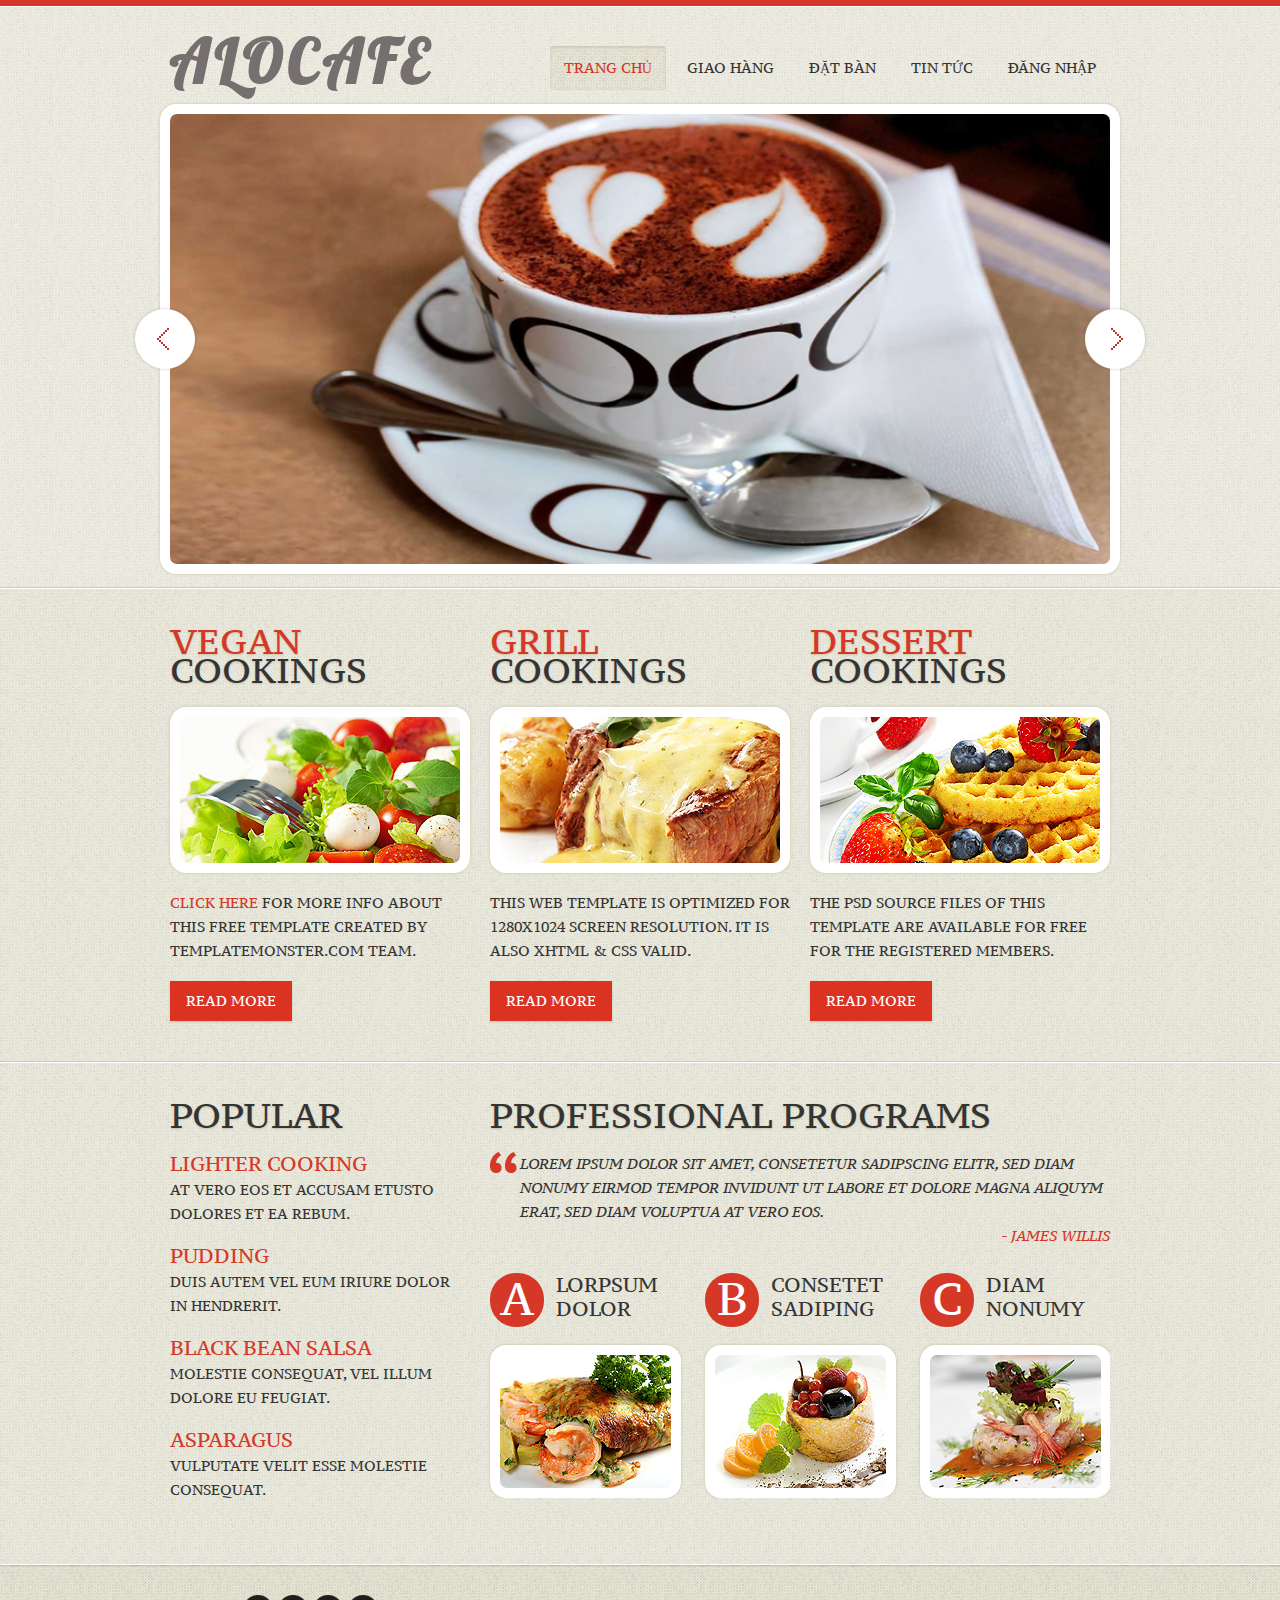
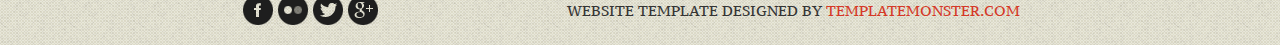
==== index.html @ 6573cf67 "new" ====
<!DOCTYPE html>
<html lang="en">
    <head>
        <title>Home</title>
        <meta charset="utf-8">
        <!--css-->
        <link rel="stylesheet" href="css/reset.css" type="text/css" media="screen">
        <link rel="stylesheet" href="css/style.css" type="text/css" media="screen">
        <link rel="stylesheet" href="css/grid.css" type="text/css" media="screen">
        <link rel="icon" href="images/favicon.ico" type="image/x-icon">
        <link rel="shortcut icon" href="images/favicon.ico" type="image/x-icon" />
        <link href='http://fonts.googleapis.com/css?family=PT+Serif+Caption:400,400italic' rel='stylesheet' type='text/css'>
        <link rel="stylesheet" href="css/flexslider.css" type="text/css" media="screen">
        <link href='https://fonts.googleapis.com/css?family=Lobster&subset=latin,vietnamese' rel='stylesheet' type='text/css'>
        <!--js-->
        <script type="text/javascript" src="js/jquery-1.7.1.min.js" ></script>
        <script type="text/javascript" src="js/superfish.js"></script>
        <script type="text/javascript" src="js/jquery.flexslider-min.js"></script>

        <script>
            jQuery(window).load(function() {
                jQuery('.flexslider').flexslider({
                    animation: "fade",
                    slideshow: true,
                    slideshowSpeed: 7000,
                    animationDuration: 600,
                    prevText: "",
                    nextText: "",
                    controlNav: false
                })



            });
        </script>


        <!--[if lt IE 8]>
      <div style=' clear: both; text-align:center; position: relative;'>
        <a href="http://windows.microsoft.com/en-US/internet-explorer/products/ie/home?ocid=ie6_countdown_bannercode">
          <img src="http://storage.ie6countdown.com/assets/100/images/banners/warning_bar_0000_us.jpg" border="0" height="42" width="820" alt="You are using an outdated browser. For a faster, safer browsing experience, upgrade for free today." />
       </a>
     </div>
    <![endif]-->

        <!--[if lt IE 9]>
                <script src="js/html5.js"></script>
                <link rel="stylesheet" href="css/ie.css"> 
       <link href='http://fonts.googleapis.com/css?family=PT+Serif+Caption:400italic' rel='stylesheet' type='text/css'>
      <link href='http://fonts.googleapis.com/css?family=PT+Serif+Caption:400' rel='stylesheet' type='text/css'>
        <![endif]-->
        <style>
            .logo{
                font-family: 'Lobster', cursive;
                color: #756F6F;;
                font-size: 60px;
                padding: 21px 0 14px;
                letter-spacing: 5px;
            }
        </style>
    </head>
    <body>

        <!--==============================header=================================-->
        <header>
            <div class="line-top"></div>
            <div class="main">
                <div class="row-top">
                    <h1><a href="index.html" class="logo">AloCafe</a></h1>
                    <nav>
                        <ul class="sf-menu">
                            <li class="active"><a href="index.html">Trang chủ</a></li>
                            <li><a href="index-2.html">Giao hàng</a> </li>
                            <li><a href="index-1.html">Đặt bàn</a> </li>
                            <li><a href="index-3.html">Tin tức</a> </li>
                            <li><a href="index-5.html">Đăng nhập</a> </li>
                        </ul>
                    </nav>
                    <div class="clear"></div>
                </div>
            </div>
            <div class="box-slider">
                <div class="flexslider">
                    <ul class="slides">
                        <li> <img alt="" src="images/gallery-01.jpg" height="450px" width="100%"></li>
                        <li> <img alt="" src="images/gallery-02.jpg" height="450px" width="100%"></li>
                        <li> <img alt="" src="images/gallery-03.jpg" height="450px" width="100%"></li>
                        <li> <img alt="" src="images/gallery-04.jpg" height="450px" width="100%"></li>

                    </ul>
                </div>
            </div>
            <div class="box-slogan">
                
            </div>
        </header>
        <!--==============================content=================================-->
        <section id="content"><div class="ic">More Website Templates @ TemplateMonster.com. December03, 2012!</div>
            <div class="border-horiz"></div>
            <div class="container_12 row-1">
                <article class="grid_4 thumbnail-1">
                    <h3><span>Vegan</span> cookings </h3>
                    <figure class="box-img"><img src="images/page1-img1.jpg " alt="" /></figure>
                    <p><a href="http://blog.templatemonster.com/free-website-templates/" class="link-1">Click here</a> for more info about this free template created by TemplateMonster.com team.</p>
                    <a href="http://blog.templatemonster.com/free-website-templates/" class="btn">Read more</a> </article>
                <article class="grid_4 thumbnail-1">
                    <h3><span>grill</span> cookings </h3>
                    <figure class="box-img"><img src="images/page1-img2.jpg " alt="" /></figure>
                    <p>This web template is optimized for 1280X1024 screen resolution. It is also XHTML &amp; CSS valid.</p>
                    <a href="http://blog.templatemonster.com/free-website-templates/" class="btn">Read more</a> </article>
                <article class="grid_4 thumbnail-1">
                    <h3><span>dessert</span> cookings </h3>
                    <figure class="box-img"><img src="images/page1-img3.jpg " alt="" /></figure>
                    <p>The PSD source files of this template are available for free for the registered members.</p>
                    <a href="http://blog.templatemonster.com/free-website-templates/" class="btn">Read more</a> </article>
                <div class="clear"></div>
            </div>
            <div class="border-horiz"></div>
            <div class="container_12">
                <article class="grid_4">
                    <h3>popular</h3>
                    <ul class="list-popular">
                        <li> <a href="#">Lighter cooking</a>
                            <p>At vero eos et accusam etusto dolores et ea rebum.</p>
                        </li>
                        <li> <a href="#">Pudding</a>
                            <p>Duis autem vel eum iriure dolor in hendrerit.</p>
                        </li>
                        <li> <a href="#">Black bean salsa</a>
                            <p>Molestie consequat, vel illum dolore eu feugiat.</p>
                        </li>
                        <li> <a href="#">Asparagus</a>
                            <p>Vulputate velit esse molestie consequat.</p>
                        </li>
                    </ul>
                </article>
                <article class="grid_8">
                    <h3>Professional programs</h3>
                    <blockquote class="quote-1"> Lorem ipsum dolor sit amet, consetetur sadipscing elitr, sed diam nonumy eirmod tempor invidunt ut labore et dolore magna aliquym erat, sed diam voluptua At vero eos. </blockquote>
                    <div class="name-author">- James Willis</div>
                    <ul class="list-dropcap">
                        <li>
                            <div class="wrapper">
                                <div class="dropcap">A</div>
                                <a href="#">Lorpsum dolor</a> </div>
                            <figure class="box-img"><img src="images/page1-img4.jpg " alt="" /></figure>
                        </li>
                        <li>
                            <div class="wrapper">
                                <div class="dropcap">B</div>
                                <a href="#">consetet
                                    sadiping </a> </div>
                            <figure class="box-img"><img src="images/page1-img5.jpg " alt="" /></figure>
                        </li>
                        <li>
                            <div class="wrapper">
                                <div class="dropcap">C</div>
                                <a href="#">diam nonumy </a> </div>
                            <figure class="box-img"><img src="images/page1-img6.jpg " alt="" /></figure>
                        </li>
                    </ul>
                </article>
                <div class="clear"></div>
            </div>
        </section>

        <!--==============================footer=================================-->
        <footer>
            <div class="main">
                <ul class="soc-list">
                    <li><a href="#"><img alt="" src="images/icon-1.png"></a></li>
                    <li><a href="#"><img alt="" src="images/icon-2.png"></a></li>
                    <li><a href="#"><img alt="" src="images/icon-3.png"></a></li>
                    <li><a href="#"><img alt="" src="images/icon-4.png"></a></li>
                </ul>
                <div class="policy">Website Template designed by <a href="http://www.templatemonster.com" rel="nofollow">TemplateMonster.com</a> </div>
                <div class="clear"></div>
            </div>
        </footer>
    </body>
</html>
---- css/style.css ----
/* Getting the new tags to behave */
article, aside, audio, canvas, command, datalist, details, embed, figcaption, figure, footer, header, hgroup, keygen, meter, nav, output, progress, section, source, video {
	display: block;
}
mark, rp, rt, ruby, summary, time {
	display: inline
}
/* Global properties ======================================================== */
body {	
	font-family: 'PT Serif Caption', serif;
	font-size:14px;
	line-height:24px;
	color:#343434;
	min-width:1020px;
	background:url(../images/bg-body.gif) #e6e4d7;
	text-transform:uppercase
}
html, body {
	height:100%;
}
.ic {
	border:0;
	float:right;
	background:#fff;
	color:#f00;
	width:50%;
	line-height:10px;
	font-size:10px;
	margin:-220% 0 0 0;
	padding:0;
	overflow:hidden
}
p {
	padding-bottom:18px;

}


a {
	color:#fff;
	text-decoration:none;
}
h1 {
	float:left;
	display:block;
	position:relative;
	z-index:10;
}

h1 a {
	display:block;
}

h2,h3,h4,h5,h6{
font-family: 'PT Serif Caption', serif;
font-weight:normal;
color:#343434} 
h3 {	
	font-size:35px;
	line-height:38px;	
	padding:33px 0 18px;
	text-shadow:0 1px 2px #c5c2a9;
	
}
h3 span {color:#D53827;
	display:block;
	margin-bottom:-9px;}
h3 strong{font-weight:normal;color:#d53827}	
h3 em{color:#999;
font-size:20px;
line-height:24px;
display:block;
font-style:normal}	
	
h4 {
	font-size:20px;
	line-height:28px;
	display:block;
	color:#d53827;}

h5 {
	color:#fff;
	font-size:15px;
	line-height:18px;
	padding:0 0 8px 0;
	font-weight:normal;
}
h6 {
	color:#2d2f38;
	font-size:20px;
	line-height:20px;
	padding:0 0 19px 0;
	font-weight:bold;
}

.padd-1{padding-top:11px}
.padd-2{padding-top:15px}
.inner-1{padding-right:35px}

.relative {
	position:relative
}

/* Global Structure ============================================================= */


.main {
	margin: 0 auto;
	position: relative;
	width: 940px;}

.overflow {overflow:hidden;}

/* Header */


header {	
	padding:0;
	position: relative;
	z-index:99;
	background:url(../images/tail-header.gif);
}

.line-top{
	background:url(../images/line-top.gif) repeat-x  0 0;
    height:7px;
}

.row-top{padding:21px 0 14px}
/* Content */
#content {
	position:relative;
}

/* Left & Right alignment */

.fleft {
	float:left;
}
.fright {
	float:right;
}
.clear {
	clear:both;
}
.alignright {
	text-align:right;
}
.aligncenter {
	text-align:center;
}
.wrapper {
	width:100%;
	overflow:hidden;
}
.overflow {
	overflow:hidden;
}
/*----- other -----*/
.img-indent {
	float:left;
	margin:1px 30px 0 0
}
.img-indent1 {	
	margin:4px 0 24px 0
}

/*===== menu =====*/
nav {
	padding:18px 0 0 0;
	float:right;
	display:block;
	z-index:99;
}
.sf-menu, .sf-menu * {
	margin:			0;
	padding:		0;
	list-style:		none;
}
.sf-menu {
	position:relative;
}
.sf-menu > li {
	margin-left:7px;
	float:left;
	position:relative;
	-webkit-transition: all 0.3s ease;
	-moz-transition: all 0.3s ease;
	-o-transition: all 0.3s ease;
	transition: all 0.3s ease;
	border-radius:4px;
	background:url(../images/point.png)
}

.sf-menu  a {
	color:#343434;
    font-size:14px;
    line-height:20px;
	text-decoration:none;
}

.sf-menu > li > a {
	display:block;
	padding:12px 14px;
}

.sf-menu ul {
	position:		absolute;
	top:			-999em;
	width:			160px;
	display:none;
	background:url(../images/bg-body.gif);
	padding:11px 14px 14px;
	border-radius:8px;
	-moz-border-radius:8px;
	-webkit-border-radius:8px;
    box-shadow:inset 0 1px 3px #c5c2a9;
	-moz-box-shadow: inset 0 1px 3px #c5c2a9;
	-webkit-box-shadow: inset 0 1px 3px #c5c2a9;

}
.sf-menu > li.sfHover , .sf-menu > li:hover, .sf-menu li.active {
	background:url(../images/tail-item.gif);
	   box-shadow:inset 0 1px 3px #c5c2a9;
	-moz-box-shadow: inset 0 1px 3px #c5c2a9;
	-webkit-box-shadow: inset 0 1px 3px #c5c2a9;
	
}

.sf-menu > li.sfHover > a, .sf-menu > li > a:hover, .sf-menu li.active a {
	color:#d53827;

	
}


.sf-menu li li.sfHover > a, .sf-menu li li a:hover, .sf-menu li li a.active {
	color:#d53827;
}
.sf-menu li:hover ul, .sf-menu li.sfHover ul {
	left:			0px;
	top:			47px; /* match top ul list item height */
	z-index:		99;
}
ul.sf-menu li:hover li ul, ul.sf-menu li.sfHover li ul {
	top:			-999em;
}
ul.sf-menu li li:hover ul, ul.sf-menu li li.sfHover ul {
	left:			256px; /* match ul width */
	top:			27px;
}
ul.sf-menu li li:hover li ul, ul.sf-menu li li.sfHover li ul {
	top:			-999em;
}
ul.sf-menu li li li:hover ul, ul.sf-menu li li li.sfHover ul {
	left:			10em; /* match ul width */
	top:			0px;
}

/*===== content =====*/

#content {
	padding:0 0 44px;
	background:url(../images/tail-cont.gif)
}

.border-horiz{background:url(../images/border-horiz.gif) repeat-x 0  0;height:2px}
.border-horiz.extra{margin-top:40px}
.border-horiz.extra1{margin-top:24px}
.box-slogan{text-align:center;width:940px;margin:0 auto;padding-bottom:15px}
.box-slogan h3{padding-bottom:12px}

.thumbnail-1 figure{margin-bottom:18px}
.box-img{
	padding:10px;
	background:#fff;
    border-radius:16px;
	-moz-border-radius:16px;
	-webkit-border-radius:16px;
	 box-shadow:0 0 3px #c5c2a9;
	-moz-box-shadow: 0 0 3px #c5c2a9;
	-webkit-box-shadow:0 0 3px #c5c2a9;
	display:inline-block
	}
.box-img img{	
	border-radius:7px;
	-moz-border-radius:7px;
	-webkit-border-radius:7px;}
	
.row-1{padding-bottom:40px}	
.quote-1{
font-style:italic;
position:relative;
padding-left:30px}	
.quote-1:before{
width:27px;
height:21px;
position:absolute;content:"";
background:url(../images/quote-part.png) no-repeat 0 0;
left:0;
top:0}
.name-author{
text-align:right;
color:#D53827;
font-style:italic}

.list-popular.news{padding-right:22px}
.list-popular a{
font-size:20px;
color:#d53827;
line-height:24px;
margin-bottom:2px;
display:inline-block}
.list-popular a:hover{color:#343434}

.list-dropcap{overflow:hidden;margin-left:-25px;padding-top:25px}
.list-dropcap li{float:left;width:190px;margin-left:25px}
.list-dropcap a{
color:#343434;
font-size:20px;
line-height:24px}
.list-dropcap a:hover{color:#d53827;}

.dropcap{float:left;width:54px;
background:#d53827;
border-radius:26px;
-moz-border-radius:26px;
-webkit-border-radius:26px;
font-size:45px;
line-height:48px;
text-transform:uppercase;
color:#fff;
text-align:center;
padding:1px 0 5px;
margin:0 12px 18px 0
}
.list-dropcap1{padding-top:10px}
.list-dropcap1 .dropcap{background:#000;margin-bottom:8px}
.list-dropcap1 li{padding-bottom:32px}
.list-dropcap1 h4{color:#343434;line-height:24px}	
.side-bar{
width:280px;
float:left;
margin:20px 20px 0 -30px;
padding:0 10px 7px 40px;
background:#fff;
    border-radius:18px;
	-moz-border-radius:18px;
	-webkit-border-radius:18px;
	 box-shadow:0 0 3px #c5c2a9;
	-moz-box-shadow: 0 0 3px #c5c2a9;
	-webkit-box-shadow:0 0 3px #c5c2a9;
}	
.side-bar.extra{padding:18px 10px 0 40px}	
.side-bar.extra1{padding:0px 20px 27px 30px}		
.list-1 {padding:6px 0 23px}

.list-1 li {
	background:url(../images/marker-1.png) no-repeat 7px 10px;
	padding:0 0 0 20px;
	display:block;
	line-height:24px;
}
.list-1 li a {
	display:inline-block;
	-webkit-transition: all 0.2s ease;
	-moz-transition: all 0.2s ease;
	-o-transition: all 0.2s ease;
	transition: all 0.2s ease;
	color:#d53827;
}
.list-1 li a:hover{color:#343434}

.list-teachers{}
.list-teachers li{padding-bottom:25px}
.list-teachers li figure{float:left;margin-right:30px}

.list-recipes{}
.list-recipes li figure{float:left;margin-right:30px}
.list-recipes li h4{padding-top:14px}
.list-recipes li{padding-bottom:30px}
.list-recipes.extra h4{padding-top:10px}

.privacy {
	width:750px;
	padding:0 0 0 0
}

/*----- lists -----*/


/*----- links -----*/
.link-1{color:#d53827}
.link-1:hover{text-decoration:none;
color:#343434}

/*----- btns -----*/

.btn {
	display:inline-block;
	color:#fff;
	padding:8px 16px;
	background:#db3222;
	-webkit-transition: all 0.3s ease;
	-moz-transition: all 0.3s ease;
	-o-transition: all 0.3s ease;
	transition: all 0.3s ease;
    box-shadow:0 1px 2px #c5c2a9;
	-moz-box-shadow: 0 1px 2px #c5c2a9;
	-webkit-box-shadow:0 1px 2px #c5c2a9;
}
.btn:hover {
	background:#2e2e2e
}

/*----- forms -----*/

.box-contact{
	background:#fff;
width:940px;
margin:60px auto 0;
padding:0 40px 51px;
background:#fff;
    border-radius:18px;
	-moz-border-radius:18px;
	-webkit-border-radius:18px;
	 box-shadow:0 0 3px #c5c2a9;
	-moz-box-shadow: 0 0 3px #c5c2a9;
	-webkit-box-shadow:0 0 3px #c5c2a9;
}

.coll-1,.coll-2{float:left;width:450px;}
.coll-2{float:right}


.box-contact .btn{margin-top:2px}
#contact-form {
  position: relative;
  vertical-align: top;
  z-index: 1;
  margin: 0;
  padding: 0;
}
#contact-form fieldset {
  border: none;
  padding: 0;
  width: 100%;
  overflow: hidden;
}
#contact-form label {
  min-height: 54px;
  position: relative;
  margin: 0;
  overflow: hidden;
  display: block;
  float: left;
  width: 100%;
}
#contact-form .message {
  min-height: 213px;
  display: block;
  width: 100%;
}
#contact-form input,
#contact-form textarea {
  font-family: 'PT Serif Caption', serif;
  padding: 4px 12px 5px;
  text-transform:uppercase;
  margin: 0;
  font-size:14px;
  display: block;
  line-height: 24px !important;
  color: #343434;
  background: #e8e7de;
  outline: none;
  width: 94%;
  border: 1px solid #d1cfbd;
  box-shadow: none;
  border-radius: 0px;
  float: left;
}
#contact-form input {
  height: 24px;
}
#contact-form textarea { 
  height: 184px;
  resize: none;
  overflow: auto;
}
#contact-form textarea:focus,
#contact-form input[type="text"]:focus {
  box-shadow: none;
  
}
#contact-form .area .error {
  float: none;
}
#contact-form .success {
  display: none;
  margin-bottom: 10px;
   background: #e8e7de;
  font-size: 14px;
  line-height: 16px;
  position: relative;
  border: 1px solid #d1cfbd;
  padding: 10px;
}
#contact-form .error,
#contact-form .empty {
  color: #f00;
  font-size: 11px;
  line-height: 1.27em;
  display: none;
  overflow: hidden;
  margin-bottom: 5px;
  padding: 2px 4px 6px;
  float: left;
}

#contact-form a{cursor:pointer}


.form-txt{padding-bottom:2px}
.btns {overflow:hidden;
padding-left:370px}
.btns a{float:left;margin-right:40px}
/*----- map -----*/
.map {
	float:left;
	margin:0
}
iframe {
	height: 182px;
	overflow: hidden;
	width: 630px;

}
/*----- adress -----*/

.box-address {
float:left;
width:260px;
margin-right:30px;
padding-top:9px
}

dl {padding-top:2px
}
dt {
	padding-bottom:5px;
}
dd {
	display:inline-block;
}
dl dd span {
	display: inline-block;
	width: 94px;
	}
.mail-1{
	color:#d53827;
	text-decoration:none;
	
}
.mail-1:hover{
	text-decoration:underline
}

/*===== footer =====*/

footer {
	position:relative;
	padding:31px 0 20px;
	background:url(../images/tail-bg-footer.gif) repeat-x 0 0;
	
}
.policy {
	float:right;
	display:block;
	font-size:14px;
	color:#343434;
	line-height:16px;
	text-decoration:none;
	padding:8px 90px 0 0;
}

.policy a {
	color:#d53827;
	text-decoration:none;	
	
	
}
.policy a:hover {
	text-decoration:underline;
}

/*----- social -----*/
.soc-list {float:left;	
	display:block;
	padding-left:73px
}
.soc-list li {
	padding:0 5px 0 0;
	float:left;
}
.soc-list li a {
	display:block;
	opacity:1;
	background:url(../images/bg-body.gif);
}
.soc-list li a:hover{opacity:0.7}
---- css/grid.css ----
/*
	Variable Grid System.
	Learn more ~ http://www.spry-soft.com/grids/
	Based on 960 Grid System - http://960.gs/

	Licensed under GPL and MIT.
*/


/* Containers
----------------------------------------------------------------------------------------------------*/
.container_12 {
	margin-left: auto;
	margin-right: auto;
	width: 960px;
}

/* Grid >> Global
----------------------------------------------------------------------------------------------------*/

.grid_1,
.grid_2,
.grid_3,
.grid_4,
.grid_5,
.grid_6,
.grid_7,
.grid_8,
.grid_9,
.grid_10,
.grid_11,
.grid_12 {
	display:inline;
	float: left;
	position: relative;
	margin-left: 10px;
	margin-right: 10px;
}

/* Grid >> Children (Alpha ~ First, Omega ~ Last)
----------------------------------------------------------------------------------------------------*/

.alpha {
	margin-left: 0;
}

.omega {
	margin-right: 0;
}

/* Grid >> 12 Columns
----------------------------------------------------------------------------------------------------*/

.container_12 .grid_1 {
	width:60px;
}

.container_12 .grid_2 {
	width:140px;
}

.container_12 .grid_3 {
	width:220px;
}

.container_12 .grid_4 {
	width:300px;
}

.container_12 .grid_5 {
	width:380px;
}

.container_12 .grid_6 {
	width:460px;
}

.container_12 .grid_7 {
	width:540px;
}

.container_12 .grid_8 {
	width:620px;
}

.container_12 .grid_9 {
	width:700px;
}

.container_12 .grid_10 {
	width:780px;
}

.container_12 .grid_11 {
	width:860px;
}

.container_12 .grid_12 {
	width:940px;
}



/* Prefix Extra Space >> 12 Columns
----------------------------------------------------------------------------------------------------*/

.container_12 .prefix_1 {
	padding-left:80px;
}

.container_12 .prefix_2 {
	padding-left:160px;
}

.container_12 .prefix_3 {
	padding-left:240px;
}

.container_12 .prefix_4 {
	padding-left:320px;
}

.container_12 .prefix_5 {
	padding-left:400px;
}

.container_12 .prefix_6 {
	padding-left:480px;
}

.container_12 .prefix_7 {
	padding-left:560px;
}

.container_12 .prefix_8 {
	padding-left:640px;
}

.container_12 .prefix_9 {
	padding-left:720px;
}

.container_12 .prefix_10 {
	padding-left:800px;
}

.container_12 .prefix_11 {
	padding-left:880px;
}



/* Suffix Extra Space >> 12 Columns
----------------------------------------------------------------------------------------------------*/

.container_12 .suffix_1 {
	padding-right:80px;
}

.container_12 .suffix_2 {
	padding-right:160px;
}

.container_12 .suffix_3 {
	padding-right:240px;
}

.container_12 .suffix_4 {
	padding-right:320px;
}

.container_12 .suffix_5 {
	padding-right:400px;
}

.container_12 .suffix_6 {
	padding-right:480px;
}

.container_12 .suffix_7 {
	padding-right:560px;
}

.container_12 .suffix_8 {
	padding-right:640px;
}

.container_12 .suffix_9 {
	padding-right:720px;
}

.container_12 .suffix_10 {
	padding-right:800px;
}

.container_12 .suffix_11 {
	padding-right:880px;
}



/* Push Space >> 12 Columns
----------------------------------------------------------------------------------------------------*/

.container_12 .push_1 {
	left:80px;
}

.container_12 .push_2 {
	left:160px;
}

.container_12 .push_3 {
	left:240px;
}

.container_12 .push_4 {
	left:320px;
}

.container_12 .push_5 {
	left:400px;
}

.container_12 .push_6 {
	left:480px;
}

.container_12 .push_7 {
	left:560px;
}

.container_12 .push_8 {
	left:640px;
}

.container_12 .push_9 {
	left:720px;
}

.container_12 .push_10 {
	left:800px;
}

.container_12 .push_11 {
	left:880px;
}



/* Pull Space >> 12 Columns
----------------------------------------------------------------------------------------------------*/

.container_12 .pull_1 {
	left:-80px;
}

.container_12 .pull_2 {
	left:-160px;
}

.container_12 .pull_3 {
	left:-240px;
}

.container_12 .pull_4 {
	left:-320px;
}

.container_12 .pull_5 {
	left:-400px;
}

.container_12 .pull_6 {
	left:-480px;
}

.container_12 .pull_7 {
	left:-560px;
}

.container_12 .pull_8 {
	left:-640px;
}

.container_12 .pull_9 {
	left:-720px;
}

.container_12 .pull_10 {
	left:-800px;
}

.container_12 .pull_11 {
	left:-880px;
}




/* Clear Floated Elements
----------------------------------------------------------------------------------------------------*/

/* http://sonspring.com/journal/clearing-floats */

.clear {
	clear: both;
	display: block;
	overflow: hidden;
	visibility: hidden;
	width: 0;
	height: 0;
}

/* http://perishablepress.com/press/2008/02/05/lessons-learned-concerning-the-clearfix-css-hack */

.clearfix:after {
	clear: both;
	content: ' ';
	display: block;
	font-size: 0;
	line-height: 0;
	visibility: hidden;
	width: 0;
	height: 0;
}

.clearfix {
	display: inline-block;
}

* html .clearfix {
	height: 1%;
}

.clearfix {
	display: block;
}
---- css/flexslider.css ----
.box-slider{width:1020px;margin:0 auto;height:468px}

.flexslider .slides > li {display: none;position:relative} /* Hide the slides before the JS is loaded. Avoids image jumping */
.flex-pauseplay span {text-transform: capitalize;}
/* Clearfix for the .slides element */
.slides:after {content: "."; display: block; clear: both; visibility: hidden; line-height: 0; height: 0;} 

html[xmlns] .slides {display: block;} 
* html .slides {height: 1%;}

.flexslider .slides {
	padding:10px;
	background:#fff;
    border-radius:16px;
	-moz-border-radius:16px;
	-webkit-border-radius:16px;
	    box-shadow:0 0 3px #c5c2a9;
	-moz-box-shadow: 0 0 3px #c5c2a9;
	-webkit-box-shadow:0 0 3px #c5c2a9;
	
	}

.flexslider .slides img{
	border-radius:7px;
	-moz-border-radius:7px;
	-webkit-border-radius:7px;}
.flexslider {
	margin: 0 auto ;
	position: relative;
	width:960px;}

/* Control Nav */

.flex-direction-nav{
	position:absolute;
	top:50%;
	z-index:80;
	left:0;	
	margin-top:-33px;
	width:100%
	}
	.flex-direction-nav:after,.flex-direction-nav li:after{clear:both}
	
.flex-direction-nav li a {
width: 66px;
 height: 66px;
display: inline-block; 
cursor: pointer;
 text-indent: -9999px;
}
.flex-direction-nav li{position:relative;float:left;width:50%;margin-right:-10px}
.flex-direction-nav li .flex-next {background:url(../images/next.png) no-repeat 0 0;float:right;margin-right:-38px}
.flex-direction-nav li .flex-prev {background:url(../images/prev.png) no-repeat 0 0;float:left;margin-left:-28px}
.flex-direction-nav li .disabled {opacity: .3; filter:alpha(opacity=30); cursor: default;}
.flex-direction-nav li a:hover{background-position: 0 bottom}
---- css/ie.css ----
.btn,.sf-menu > li,
.box-img,
.flexslider .slides,
.dropcap,
.side-bar,
.list-dropcap1 .dropcap,
.box-contact,
.flexslider .slides img {
	behavior:url(js/PIE.htc);
	position:relative;
}
.sf-menu ul{behavior:url(js/PIE.htc);}
.soc-list li a img{filter:alpha(opacity=100);}
.soc-list li a:hover img{filter:alpha(opacity=70);}
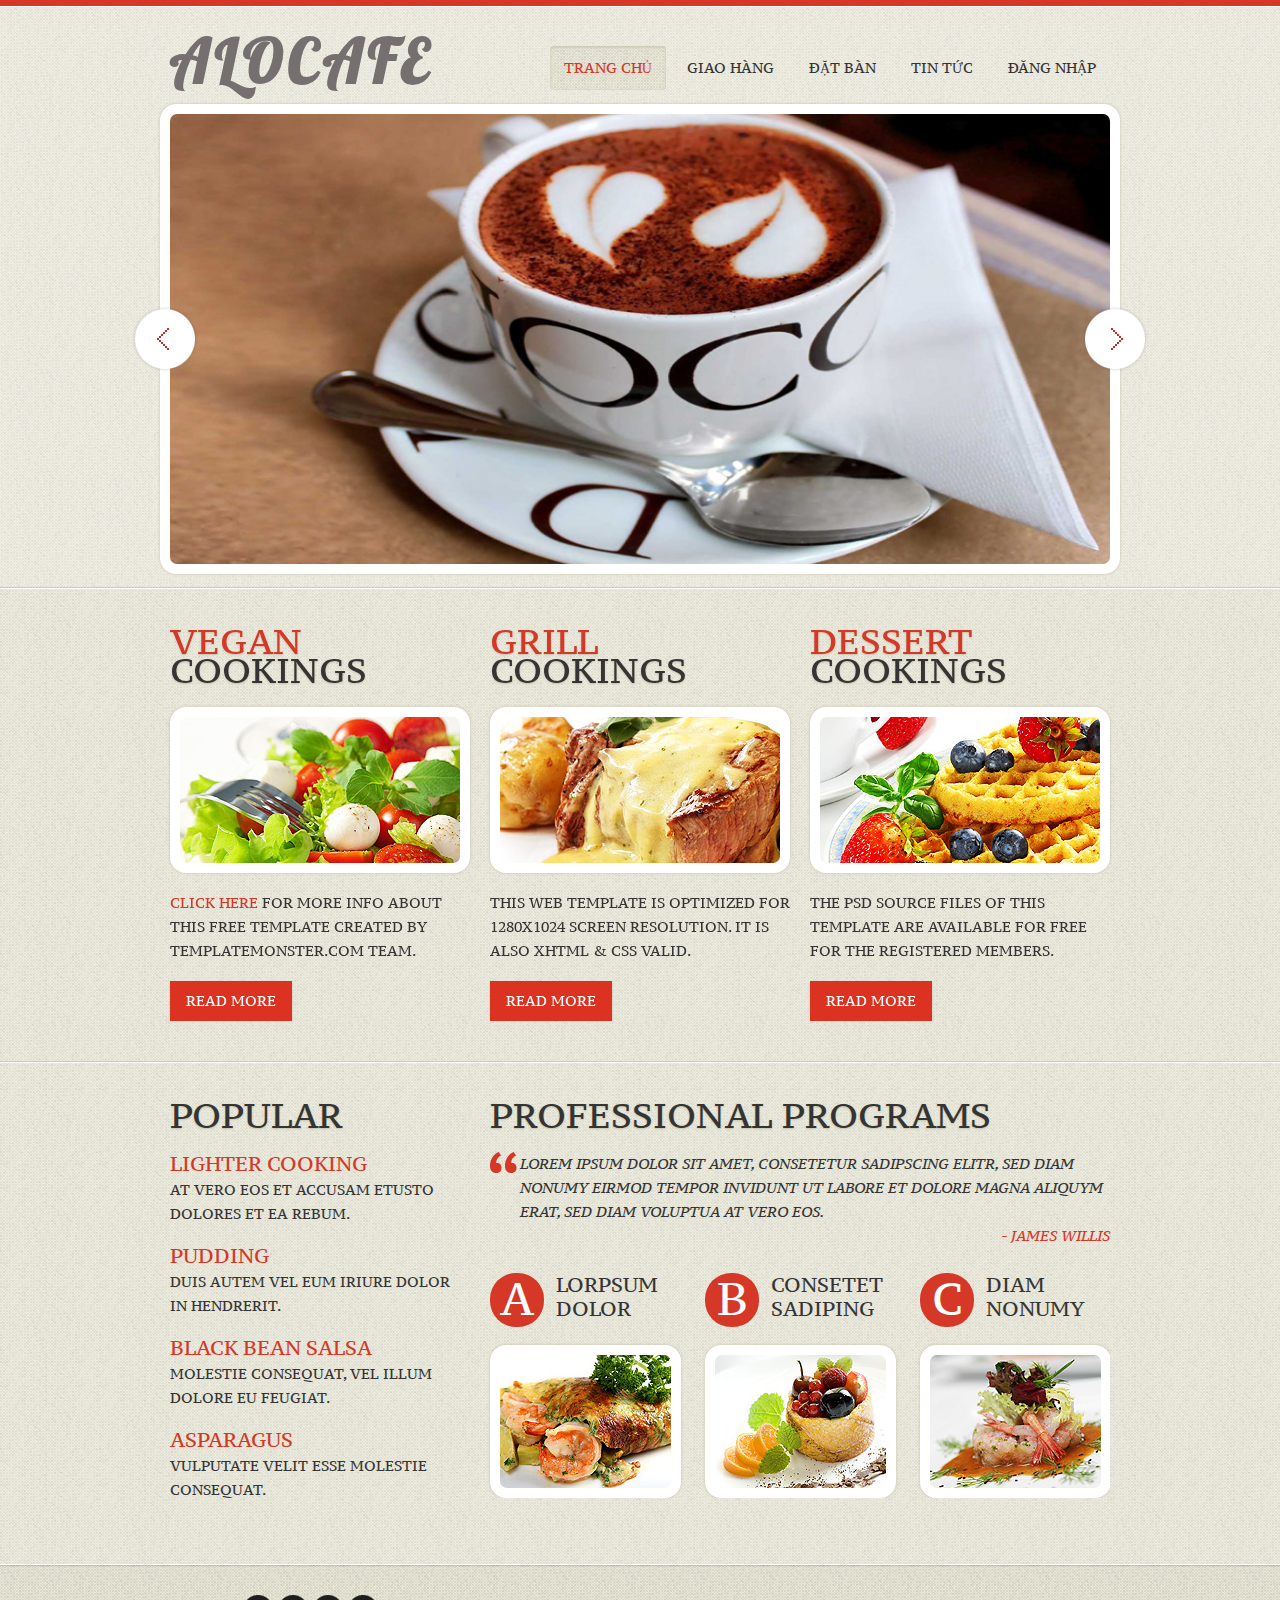
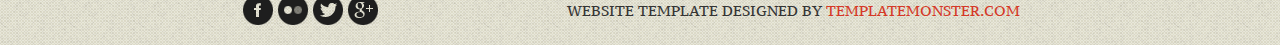
==== commit 481c82c5: "Signed-off-by: lytranuit <lytranuit@gmail.com> tran" ====
--- a/index.html
+++ b/index.html
@@ -28,8 +28,15 @@
                     nextText: "",
                     controlNav: false
                 })
-
-
+                $('.flexslider1').flexslider({
+                    animation: "slide",
+                    animationLoop: false,
+                    itemWidth: 220,
+                    itemMargin: 0,
+                    minItems: 2,
+                    maxItems: 3,
+                    controlNav: false
+                });
 
             });
         </script>
@@ -86,33 +93,53 @@
                         <li> <img alt="" src="images/gallery-02.jpg" height="450px" width="100%"></li>
                         <li> <img alt="" src="images/gallery-03.jpg" height="450px" width="100%"></li>
                         <li> <img alt="" src="images/gallery-04.jpg" height="450px" width="100%"></li>
-
                     </ul>
                 </div>
             </div>
             <div class="box-slogan">
-                
+
             </div>
         </header>
         <!--==============================content=================================-->
         <section id="content"><div class="ic">More Website Templates @ TemplateMonster.com. December03, 2012!</div>
             <div class="border-horiz"></div>
             <div class="container_12 row-1">
-                <article class="grid_4 thumbnail-1">
-                    <h3><span>Vegan</span> cookings </h3>
-                    <figure class="box-img"><img src="images/page1-img1.jpg " alt="" /></figure>
-                    <p><a href="http://blog.templatemonster.com/free-website-templates/" class="link-1">Click here</a> for more info about this free template created by TemplateMonster.com team.</p>
-                    <a href="http://blog.templatemonster.com/free-website-templates/" class="btn">Read more</a> </article>
-                <article class="grid_4 thumbnail-1">
-                    <h3><span>grill</span> cookings </h3>
-                    <figure class="box-img"><img src="images/page1-img2.jpg " alt="" /></figure>
-                    <p>This web template is optimized for 1280X1024 screen resolution. It is also XHTML &amp; CSS valid.</p>
-                    <a href="http://blog.templatemonster.com/free-website-templates/" class="btn">Read more</a> </article>
-                <article class="grid_4 thumbnail-1">
-                    <h3><span>dessert</span> cookings </h3>
-                    <figure class="box-img"><img src="images/page1-img3.jpg " alt="" /></figure>
-                    <p>The PSD source files of this template are available for free for the registered members.</p>
-                    <a href="http://blog.templatemonster.com/free-website-templates/" class="btn">Read more</a> </article>
+                <div class="flexslider1">
+                    <ul class="slides">
+                        <li> 
+                            <article class="grid_4 thumbnail-1">
+                                <h3><span>Vegan</span> cookings </h3>
+                                <figure class="box-img"><img src="images/page1-img1.jpg " alt="" /></figure>
+                                <p><a href="http://blog.templatemonster.com/free-website-templates/" class="link-1">Click here</a> for more info about this free template created by TemplateMonster.com team.</p>
+                                <a href="http://blog.templatemonster.com/free-website-templates/" class="btn">Read more</a> 
+                            </article>
+                        </li>
+                        <li> 
+                            <article class="grid_4 thumbnail-1">
+                                <h3><span>grill</span> cookings </h3>
+                                <figure class="box-img"><img src="images/page1-img2.jpg " alt="" /></figure>
+                                <p>This web template is optimized for 1280X1024 screen resolution. It is also XHTML &amp; CSS valid.</p>
+                                <a href="http://blog.templatemonster.com/free-website-templates/" class="btn">Read more</a> 
+                            </article>
+                        </li>
+                        <li> 
+                            <article class="grid_4 thumbnail-1">
+                                <h3><span>dessert</span> cookings </h3>
+                                <figure class="box-img"><img src="images/page1-img3.jpg " alt="" /></figure>
+                                <p>The PSD source files of this template are available for free for the registered members.</p>
+                                <a href="http://blog.templatemonster.com/free-website-templates/" class="btn">Read more</a> 
+                            </article>
+                        </li>
+                        <li> 
+                            <article class="grid_4 thumbnail-1">
+                                <h3><span>dessert</span> cookings </h3>
+                                <figure class="box-img"><img src="images/page1-img3.jpg " alt="" /></figure>
+                                <p>The PSD source files of this template are available for free for the registered members.</p>
+                                <a href="http://blog.templatemonster.com/free-website-templates/" class="btn">Read more</a> 
+                            </article>
+                        </li>
+                    </ul>
+                </div>
                 <div class="clear"></div>
             </div>
             <div class="border-horiz"></div>
--- a/css/flexslider.css
+++ b/css/flexslider.css
@@ -10,49 +10,112 @@
 * html .slides {height: 1%;}
 
 .flexslider .slides {
-	padding:10px;
-	background:#fff;
+    padding:10px;
+    background:#fff;
     border-radius:16px;
-	-moz-border-radius:16px;
-	-webkit-border-radius:16px;
-	    box-shadow:0 0 3px #c5c2a9;
-	-moz-box-shadow: 0 0 3px #c5c2a9;
-	-webkit-box-shadow:0 0 3px #c5c2a9;
-	
-	}
+    -moz-border-radius:16px;
+    -webkit-border-radius:16px;
+    box-shadow:0 0 3px #c5c2a9;
+    -moz-box-shadow: 0 0 3px #c5c2a9;
+    -webkit-box-shadow:0 0 3px #c5c2a9;
+
+}
 
 .flexslider .slides img{
-	border-radius:7px;
-	-moz-border-radius:7px;
-	-webkit-border-radius:7px;}
+    border-radius:7px;
+    -moz-border-radius:7px;
+    -webkit-border-radius:7px;}
 .flexslider {
-	margin: 0 auto ;
-	position: relative;
-	width:960px;}
+    margin: 0 auto ;
+    position: relative;
+    width:960px;}
+.flexslider1 {
+    margin: 0 auto ;
+    position: relative;
+    width:960px;}
 
 /* Control Nav */
 
-.flex-direction-nav{
-	position:absolute;
-	top:50%;
-	z-index:80;
-	left:0;	
-	margin-top:-33px;
-	width:100%
-	}
-	.flex-direction-nav:after,.flex-direction-nav li:after{clear:both}
-	
-.flex-direction-nav li a {
-width: 66px;
- height: 66px;
-display: inline-block; 
-cursor: pointer;
- text-indent: -9999px;
+.flexslider .flex-direction-nav{
+    position:absolute;
+    top:50%;
+    z-index:80;
+    left:0;	
+    margin-top:-33px;
+    width:100%
 }
-.flex-direction-nav li{position:relative;float:left;width:50%;margin-right:-10px}
-.flex-direction-nav li .flex-next {background:url(../images/next.png) no-repeat 0 0;float:right;margin-right:-38px}
-.flex-direction-nav li .flex-prev {background:url(../images/prev.png) no-repeat 0 0;float:left;margin-left:-28px}
-.flex-direction-nav li .disabled {opacity: .3; filter:alpha(opacity=30); cursor: default;}
-.flex-direction-nav li a:hover{background-position: 0 bottom}
+.flex-direction-nav:after,.flex-direction-nav li:after{clear:both}
 
+.flexslider .flex-direction-nav li a {
+    width: 66px;
+    height: 66px;
+    display: inline-block; 
+    cursor: pointer;
+    text-indent: -9999px;
+}
+.flexslider .flex-direction-nav li{position:relative;float:left;width:50%;margin-right:-10px}
+.flexslider .flex-direction-nav li .flex-next {background:url(../images/next.png) no-repeat 0 0;float:right;margin-right:-38px}
+.flexslider .flex-direction-nav li .flex-prev {background:url(../images/prev.png) no-repeat 0 0;float:left;margin-left:-28px}
+.flexslider .flex-direction-nav li .disabled {opacity: .3; filter:alpha(opacity=30); cursor: default;}
+.flexslider .flex-direction-nav li a:hover{background-position: 0 bottom}
 
+.flexslider1 .flex-direction-nav {
+    *height: 0;
+}
+.flexslider1 .flex-direction-nav a {
+    text-decoration: none;
+    display: block;
+    width: 40px;
+    height: 40px;
+    margin: -20px 0 0;
+    position: absolute;
+    top: 50%;
+    z-index: 10;
+    overflow: hidden;
+    opacity: 0;
+    cursor: pointer;
+    color: rgba(0, 0, 0, 0.8);
+    text-shadow: 1px 1px 0 rgba(255, 255, 255, 0.3);
+    -webkit-transition: all 0.3s ease-in-out;
+    -moz-transition: all 0.3s ease-in-out;
+    -ms-transition: all 0.3s ease-in-out;
+    -o-transition: all 0.3s ease-in-out;
+    transition: all 0.3s ease-in-out;
+}
+.flexslider1 .flex-direction-nav a:before {
+    font-family: "flexslider-icon";
+    font-size: 40px;
+    display: inline-block;
+    content: '\f001';
+    color: rgba(0, 0, 0, 0.8);
+    text-shadow: 1px 1px 0 rgba(255, 255, 255, 0.3);
+}
+.flexslider1 .flex-direction-nav a.flex-next:before {
+    content: '\f002';
+}
+.flexslider1 .flex-direction-nav .flex-prev {
+    left: -50px;
+}
+.flexslider1 .flex-direction-nav .flex-next {
+    right: -50px;
+    text-align: right;
+}
+.flexslider1:hover .flex-direction-nav .flex-prev {
+    opacity: 0.7;
+    left: 10px;
+}
+.flexslider1:hover .flex-direction-nav .flex-prev:hover {
+    opacity: 1;
+}
+.flexslider1:hover .flex-direction-nav .flex-next {
+    opacity: 0.7;
+    right: 10px;
+}
+.flexslider1:hover .flex-direction-nav .flex-next:hover {
+    opacity: 1;
+}
+.flexslider1 .flex-direction-nav .flex-disabled {
+    opacity: 0!important;
+    filter: alpha(opacity=0);
+    cursor: default;
+}
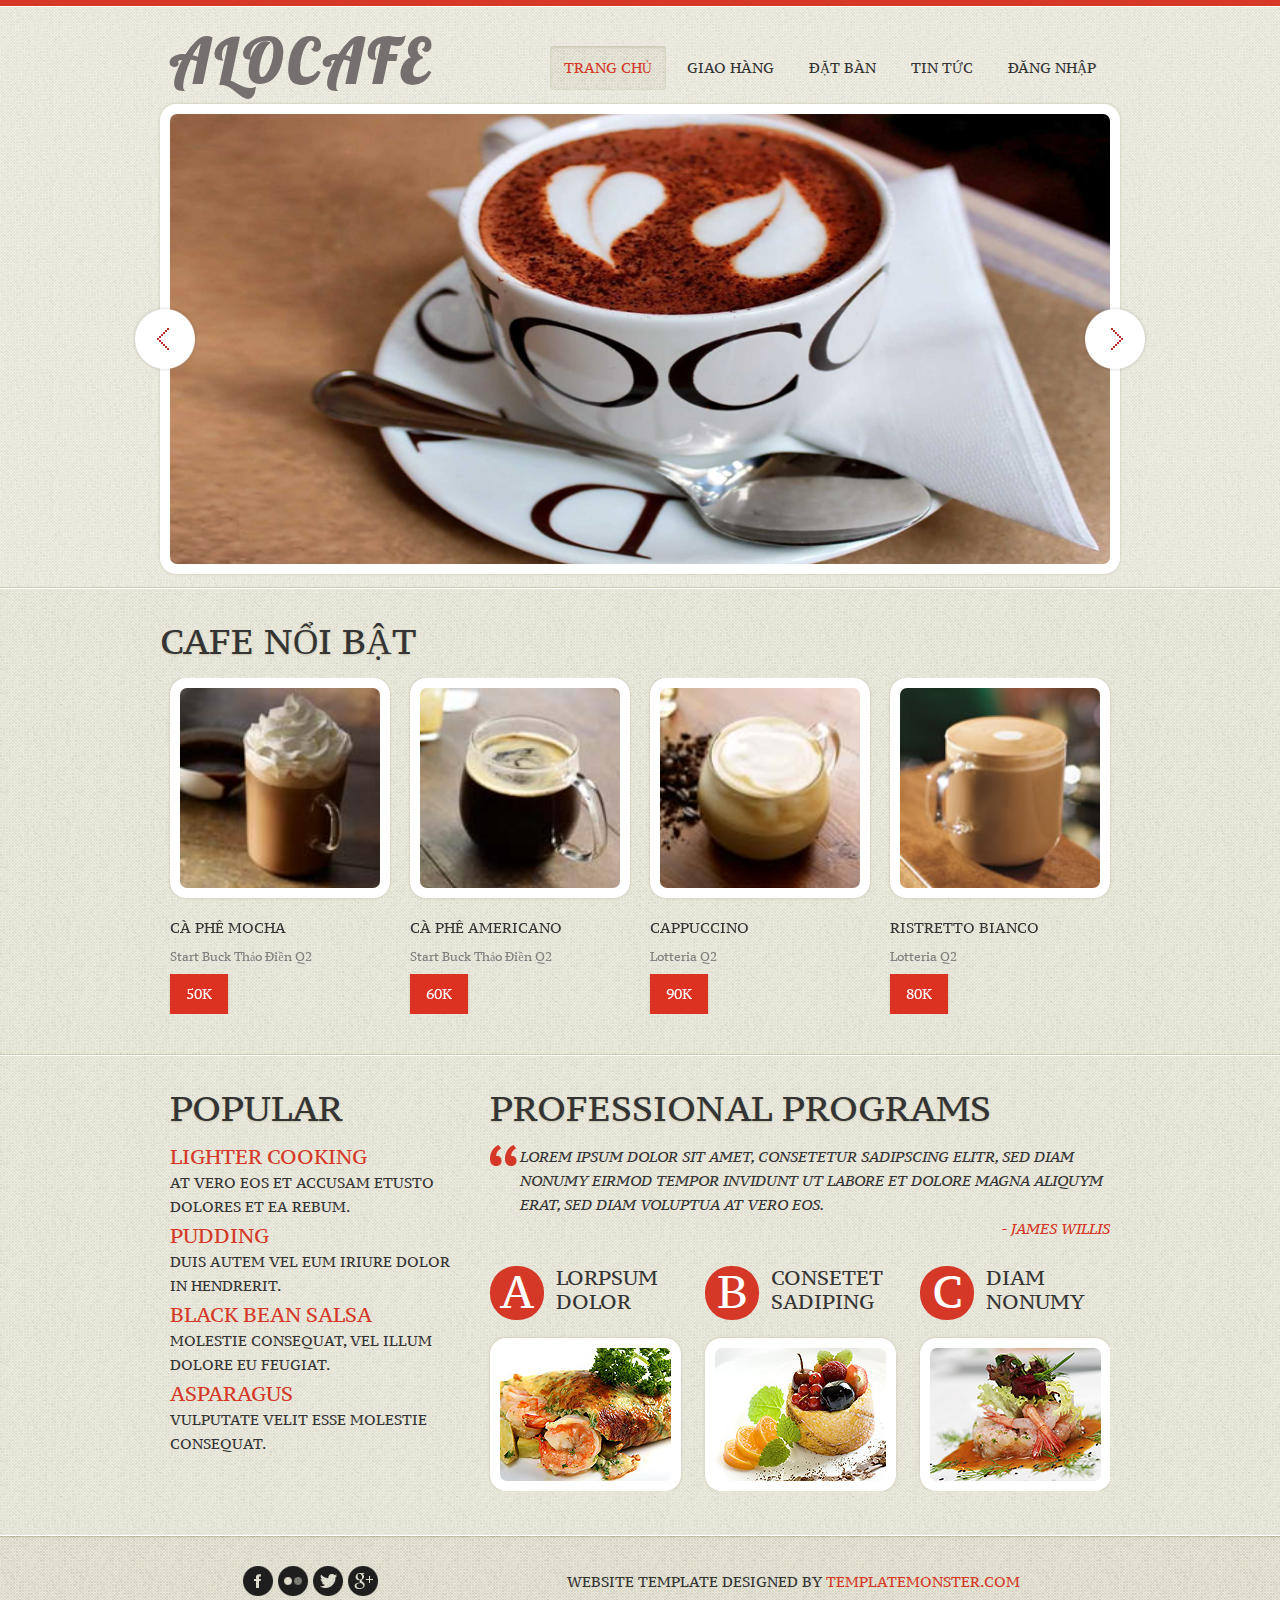
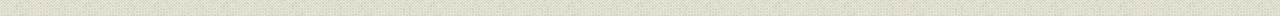
==== commit 8ec99684: "Signed-off-by: lytranuit <lytranuit@gmail.com> tran" ====
--- a/index.html
+++ b/index.html
@@ -30,11 +30,11 @@
                 })
                 $('.flexslider1').flexslider({
                     animation: "slide",
-                    animationLoop: false,
+                    animationLoop: true,
                     itemWidth: 220,
                     itemMargin: 0,
                     minItems: 2,
-                    maxItems: 3,
+                    maxItems: 4,
                     controlNav: false
                 });
 
@@ -101,41 +101,51 @@
             </div>
         </header>
         <!--==============================content=================================-->
-        <section id="content"><div class="ic">More Website Templates @ TemplateMonster.com. December03, 2012!</div>
+        <section id="content">
             <div class="border-horiz"></div>
             <div class="container_12 row-1">
+                <h3>Cafe nổi bật</h3>
                 <div class="flexslider1">
                     <ul class="slides">
-                        <li> 
-                            <article class="grid_4 thumbnail-1">
-                                <h3><span>Vegan</span> cookings </h3>
-                                <figure class="box-img"><img src="images/page1-img1.jpg " alt="" /></figure>
-                                <p><a href="http://blog.templatemonster.com/free-website-templates/" class="link-1">Click here</a> for more info about this free template created by TemplateMonster.com team.</p>
-                                <a href="http://blog.templatemonster.com/free-website-templates/" class="btn">Read more</a> 
-                            </article>
-                        </li>
-                        <li> 
-                            <article class="grid_4 thumbnail-1">
-                                <h3><span>grill</span> cookings </h3>
-                                <figure class="box-img"><img src="images/page1-img2.jpg " alt="" /></figure>
-                                <p>This web template is optimized for 1280X1024 screen resolution. It is also XHTML &amp; CSS valid.</p>
-                                <a href="http://blog.templatemonster.com/free-website-templates/" class="btn">Read more</a> 
-                            </article>
-                        </li>
-                        <li> 
-                            <article class="grid_4 thumbnail-1">
-                                <h3><span>dessert</span> cookings </h3>
-                                <figure class="box-img"><img src="images/page1-img3.jpg " alt="" /></figure>
-                                <p>The PSD source files of this template are available for free for the registered members.</p>
-                                <a href="http://blog.templatemonster.com/free-website-templates/" class="btn">Read more</a> 
-                            </article>
-                        </li>
-                        <li> 
-                            <article class="grid_4 thumbnail-1">
-                                <h3><span>dessert</span> cookings </h3>
-                                <figure class="box-img"><img src="images/page1-img3.jpg " alt="" /></figure>
-                                <p>The PSD source files of this template are available for free for the registered members.</p>
-                                <a href="http://blog.templatemonster.com/free-website-templates/" class="btn">Read more</a> 
+
+                        <li> 
+                            <article class="grid_3 thumbnail-1">
+                                <figure class="box-img"><img src="images/mocha.jpg" alt="" width="200px"/></figure>
+                                <p>Cà phê Mocha</p>
+                                <span>Start Buck Thảo Điền Q2</span>
+                                <a href="http://blog.templatemonster.com/free-website-templates/" class="btn">50k</a> 
+                            </article>
+                        </li>
+                        <li> 
+                            <article class="grid_3 thumbnail-1">
+                                <figure class="box-img"><img src="images/Americano.jpg" alt="" width="200px"/></figure>
+                                <p>Cà phê Americano</p>
+                                <span>Start Buck Thảo Điền Q2</span>
+                                <a href="http://blog.templatemonster.com/free-website-templates/" class="btn">60k</a> 
+                            </article>
+                        </li>
+                        <li> 
+                            <article class="grid_3 thumbnail-1">
+                                <figure class="box-img"><img src="images/Cappuccino.jpg " alt="" width="200px"/></figure>
+                                <p>Cappuccino</p>
+                                <span>Lotteria Q2</span>
+                                <a href="http://blog.templatemonster.com/free-website-templates/" class="btn">90k</a> 
+                            </article>
+                        </li>
+                        <li> 
+                            <article class="grid_3 thumbnail-1">
+                                <figure class="box-img"><img src="images/Ristretto_Bianco.jpg " alt="" width="200px"/></figure>
+                                <p>Ristretto Bianco</p>
+                                 <span>Lotteria Q2</span>
+                                <a href="http://blog.templatemonster.com/free-website-templates/" class="btn">80k</a> 
+                            </article>
+                        </li>
+                        <li> 
+                            <article class="grid_3 thumbnail-1">
+                                <figure class="box-img"><img src="images/Hazelnut_Macchiatob.jpg" alt="" width="200px"/></figure>
+                                <p>Hazelnut Macchiatob</p>
+                                <span>Vincom Thủ Đức</span>
+                                <a href="http://blog.templatemonster.com/free-website-templates/" class="btn">85k</a> 
                             </article>
                         </li>
                     </ul>
--- a/css/style.css
+++ b/css/style.css
@@ -31,7 +31,7 @@
 	overflow:hidden
 }
 p {
-	padding-bottom:18px;
+	padding-bottom:5px;
 
 }
 
@@ -65,6 +65,13 @@
 h3 span {color:#D53827;
 	display:block;
 	margin-bottom:-9px;}
+span {
+    font-size: 12px;
+    color: gray;
+    text-transform: none;
+    display: block;
+    padding-bottom: 5px;
+}
 h3 strong{font-weight:normal;color:#d53827}	
 h3 em{color:#999;
 font-size:20px;
--- a/css/flexslider.css
+++ b/css/flexslider.css
@@ -1,4 +1,10 @@
-
+@font-face {
+    font-family: 'flexslider-icon';
+    src: url('fonts/flexslider-icon.eot');
+    src: url('fonts/flexslider-icon.eot?#iefix') format('embedded-opentype'), url('fonts/flexslider-icon.woff') format('woff'), url('fonts/flexslider-icon.ttf') format('truetype'), url('fonts/flexslider-icon.svg#flexslider-icon') format('svg');
+    font-weight: normal;
+    font-style: normal;
+}
 .box-slider{width:1020px;margin:0 auto;height:468px}
 
 .flexslider .slides > li {display: none;position:relative} /* Hide the slides before the JS is loaded. Avoids image jumping */
@@ -60,13 +66,14 @@
 .flexslider .flex-direction-nav li a:hover{background-position: 0 bottom}
 
 .flexslider1 .flex-direction-nav {
-    *height: 0;
+    height: 0;
 }
 .flexslider1 .flex-direction-nav a {
     text-decoration: none;
     display: block;
     width: 40px;
     height: 40px;
+    line-height: 40px;
     margin: -20px 0 0;
     position: absolute;
     top: 50%;
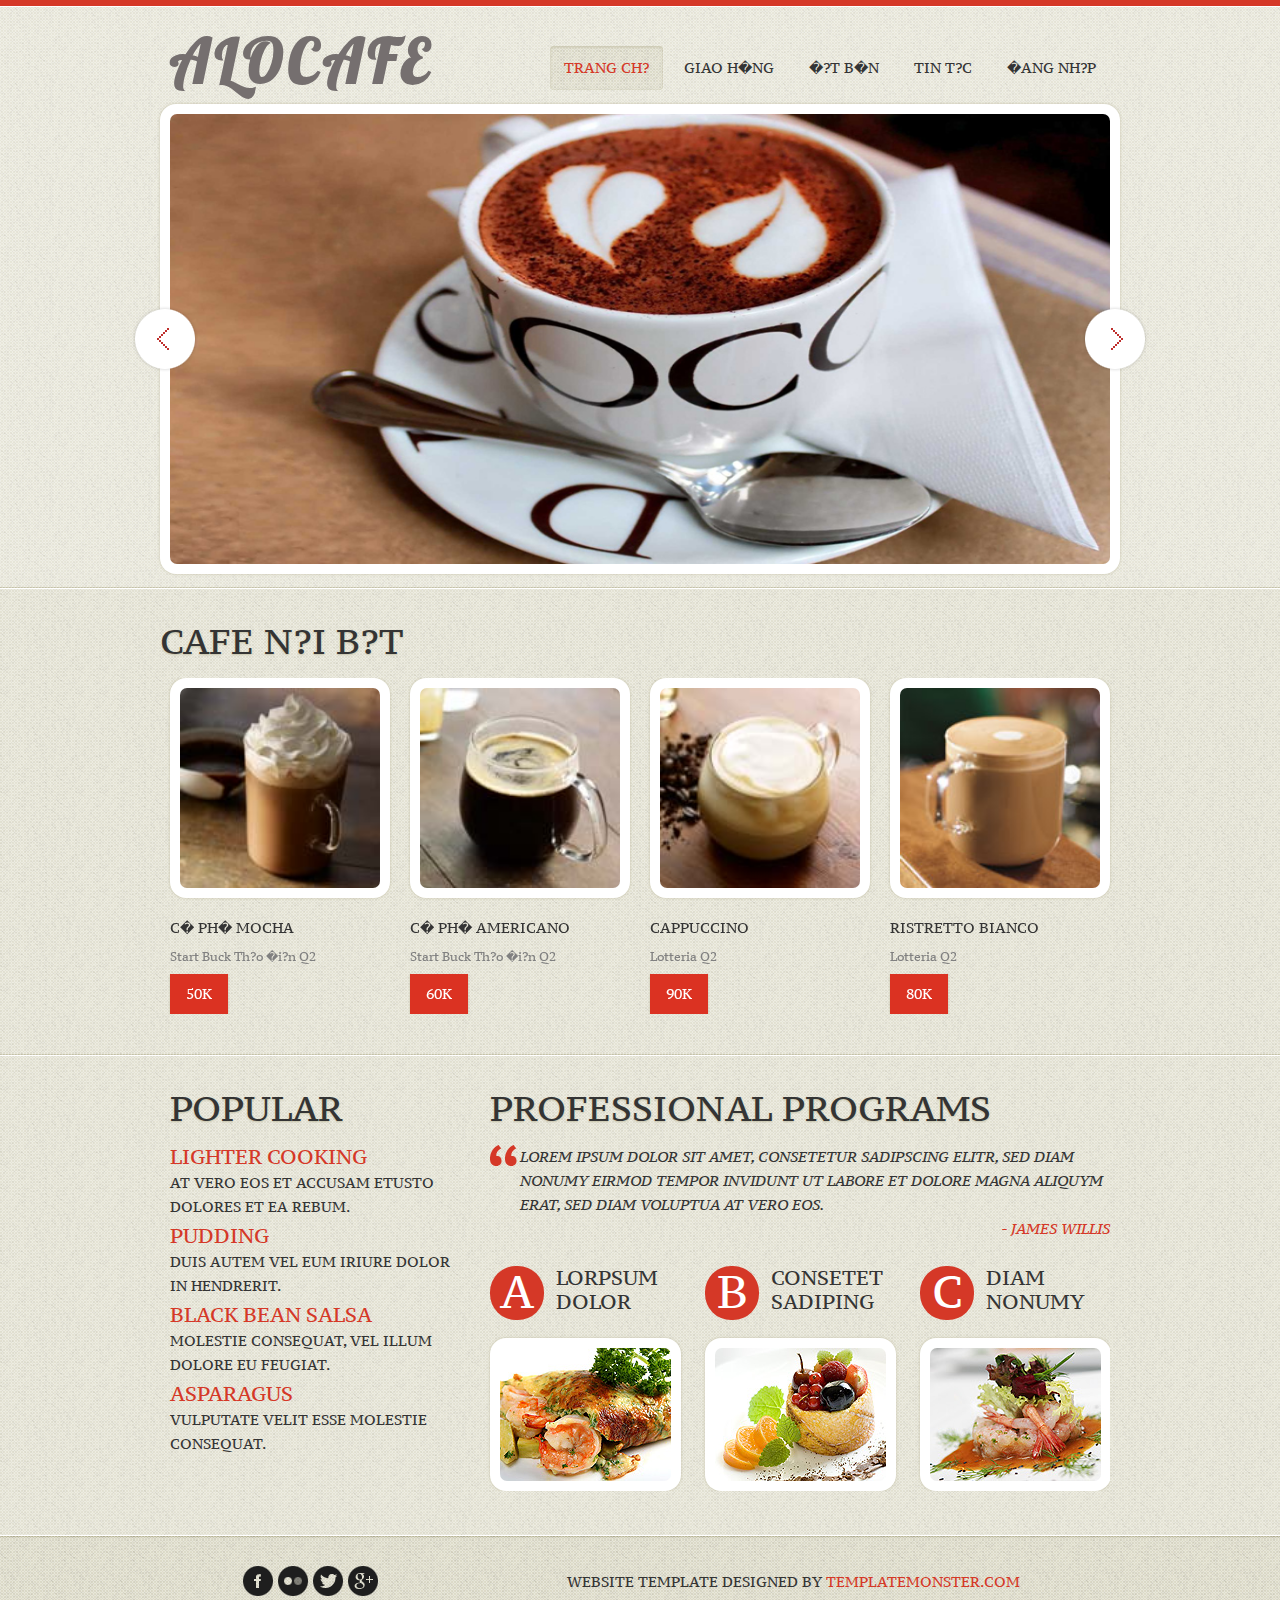
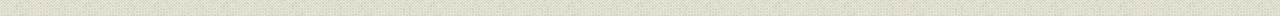
==== commit 59e10922: "Merge branch 'master' of github.com:lytranuit/TMDT" ====
--- a/index.html
+++ b/index.html
@@ -76,11 +76,11 @@
                     <h1><a href="index.html" class="logo">AloCafe</a></h1>
                     <nav>
                         <ul class="sf-menu">
-                            <li class="active"><a href="index.html">Trang chủ</a></li>
-                            <li><a href="index-2.html">Giao hàng</a> </li>
-                            <li><a href="index-1.html">Đặt bàn</a> </li>
-                            <li><a href="index-3.html">Tin tức</a> </li>
-                            <li><a href="index-5.html">Đăng nhập</a> </li>
+                            <li class="active"><a href="index.html">Trang ch?</a></li>
+                            <li><a href="index-2.html">Giao h�ng</a> </li>
+                            <li><a href="index-1.html">�?t b�n</a> </li>
+                            <li><a href="index-3.html">Tin t?c</a> </li>
+                            <li><a href="index-5.html">�ang nh?p</a> </li>
                         </ul>
                     </nav>
                     <div class="clear"></div>
@@ -104,23 +104,23 @@
         <section id="content">
             <div class="border-horiz"></div>
             <div class="container_12 row-1">
-                <h3>Cafe nổi bật</h3>
+                <h3>Cafe n?i b?t</h3>
                 <div class="flexslider1">
                     <ul class="slides">
 
                         <li> 
                             <article class="grid_3 thumbnail-1">
                                 <figure class="box-img"><img src="images/mocha.jpg" alt="" width="200px"/></figure>
-                                <p>Cà phê Mocha</p>
-                                <span>Start Buck Thảo Điền Q2</span>
+                                <p>C� ph� Mocha</p>
+                                <span>Start Buck Th?o �i?n Q2</span>
                                 <a href="http://blog.templatemonster.com/free-website-templates/" class="btn">50k</a> 
                             </article>
                         </li>
                         <li> 
                             <article class="grid_3 thumbnail-1">
                                 <figure class="box-img"><img src="images/Americano.jpg" alt="" width="200px"/></figure>
-                                <p>Cà phê Americano</p>
-                                <span>Start Buck Thảo Điền Q2</span>
+                                <p>C� ph� Americano</p>
+                                <span>Start Buck Th?o �i?n Q2</span>
                                 <a href="http://blog.templatemonster.com/free-website-templates/" class="btn">60k</a> 
                             </article>
                         </li>
@@ -144,7 +144,7 @@
                             <article class="grid_3 thumbnail-1">
                                 <figure class="box-img"><img src="images/Hazelnut_Macchiatob.jpg" alt="" width="200px"/></figure>
                                 <p>Hazelnut Macchiatob</p>
-                                <span>Vincom Thủ Đức</span>
+                                <span>Vincom Th? �?c</span>
                                 <a href="http://blog.templatemonster.com/free-website-templates/" class="btn">85k</a> 
                             </article>
                         </li>
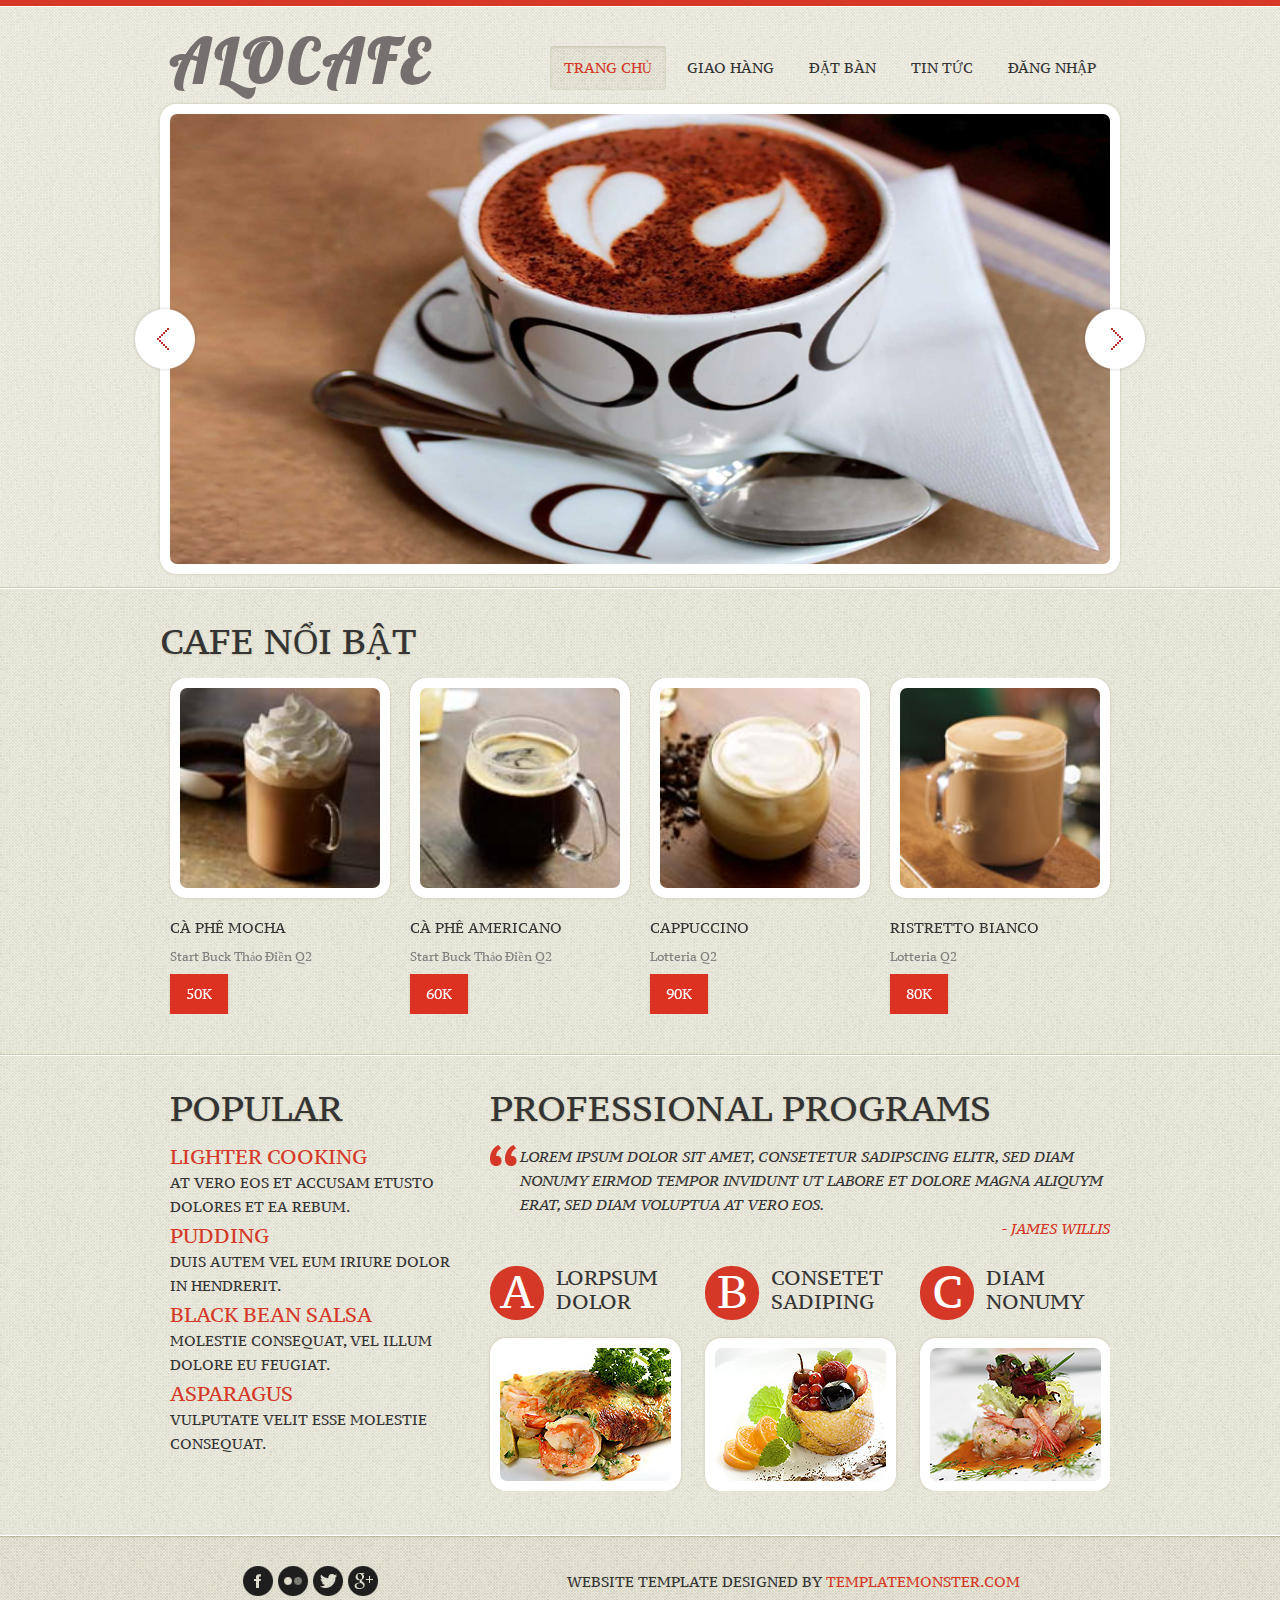
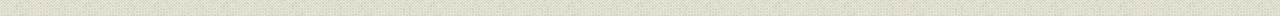
==== commit 06b95a32: "Signed-off-by: lytranuit <lytranuit@gmail.com> a" ====
--- a/index.html
+++ b/index.html
@@ -1,4 +1,4 @@
-<!DOCTYPE html>
+﻿<!DOCTYPE html>
 <html lang="en">
     <head>
         <title>Home</title>
@@ -76,11 +76,11 @@
                     <h1><a href="index.html" class="logo">AloCafe</a></h1>
                     <nav>
                         <ul class="sf-menu">
-                            <li class="active"><a href="index.html">Trang ch?</a></li>
-                            <li><a href="index-2.html">Giao h�ng</a> </li>
-                            <li><a href="index-1.html">�?t b�n</a> </li>
-                            <li><a href="index-3.html">Tin t?c</a> </li>
-                            <li><a href="index-5.html">�ang nh?p</a> </li>
+                            <li class="active"><a href="index.html">Trang chủ</a></li>
+                            <li><a href="index-2.html">Giao hàng</a> </li>
+                            <li><a href="index-1.html">Ðặt bàn</a> </li>
+                            <li><a href="index-3.html">Tin tức</a> </li>
+                            <li><a href="index-5.html">Ðăng nhập</a> </li>
                         </ul>
                     </nav>
                     <div class="clear"></div>
@@ -104,23 +104,23 @@
         <section id="content">
             <div class="border-horiz"></div>
             <div class="container_12 row-1">
-                <h3>Cafe n?i b?t</h3>
+                <h3>Cafe nổi bật</h3>
                 <div class="flexslider1">
                     <ul class="slides">
 
                         <li> 
                             <article class="grid_3 thumbnail-1">
                                 <figure class="box-img"><img src="images/mocha.jpg" alt="" width="200px"/></figure>
-                                <p>C� ph� Mocha</p>
-                                <span>Start Buck Th?o �i?n Q2</span>
+                                <p>Cà phê Mocha</p>
+                                <span>Start Buck Thảo Ðiền Q2</span>
                                 <a href="http://blog.templatemonster.com/free-website-templates/" class="btn">50k</a> 
                             </article>
                         </li>
                         <li> 
                             <article class="grid_3 thumbnail-1">
                                 <figure class="box-img"><img src="images/Americano.jpg" alt="" width="200px"/></figure>
-                                <p>C� ph� Americano</p>
-                                <span>Start Buck Th?o �i?n Q2</span>
+                                <p>Cà phê Americano</p>
+                                <span>Start Buck Thảo Ðiền Q2</span>
                                 <a href="http://blog.templatemonster.com/free-website-templates/" class="btn">60k</a> 
                             </article>
                         </li>
@@ -144,7 +144,7 @@
                             <article class="grid_3 thumbnail-1">
                                 <figure class="box-img"><img src="images/Hazelnut_Macchiatob.jpg" alt="" width="200px"/></figure>
                                 <p>Hazelnut Macchiatob</p>
-                                <span>Vincom Th? �?c</span>
+                                <span>Vincom Thủ Ðức</span>
                                 <a href="http://blog.templatemonster.com/free-website-templates/" class="btn">85k</a> 
                             </article>
                         </li>
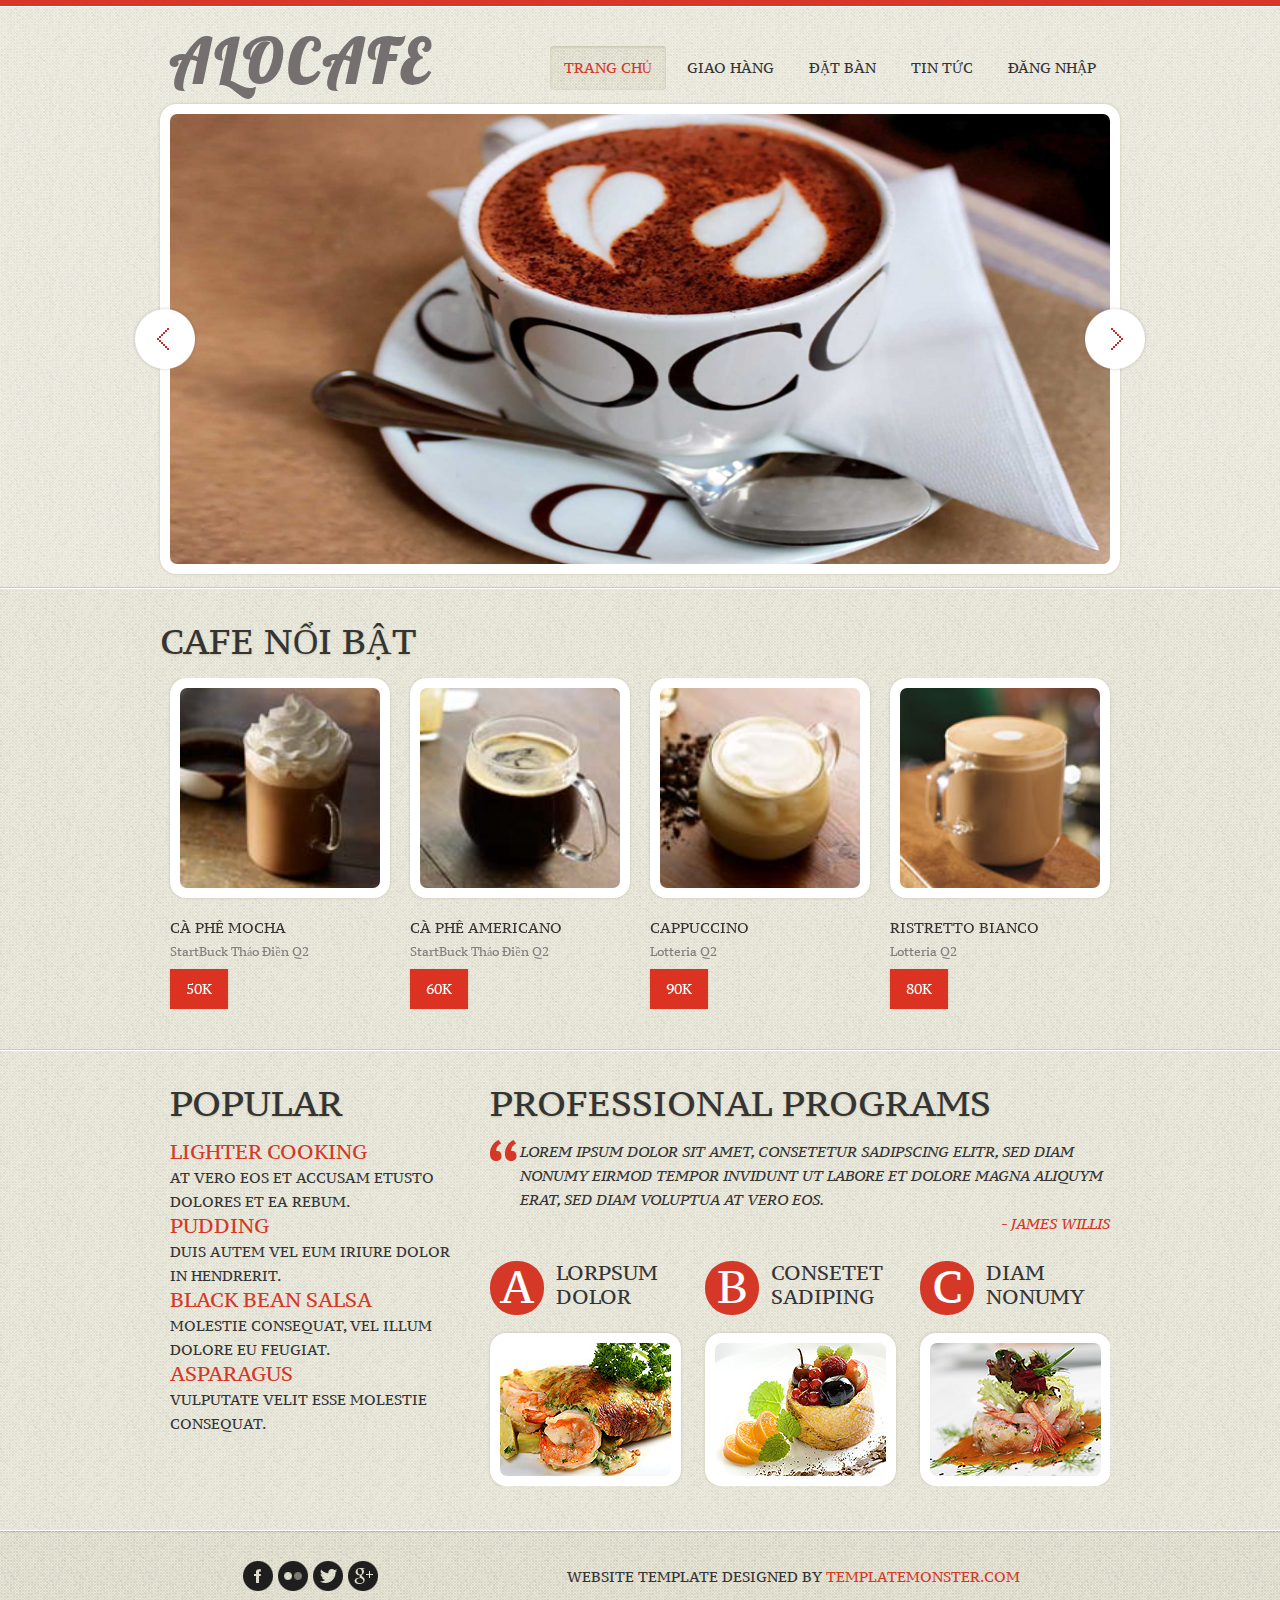
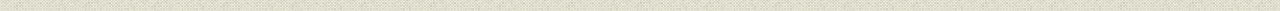
==== commit cbcaa555: "Signed-off-by: lytranuit <lytranuit@gmail.com> a" ====
--- a/index.html
+++ b/index.html
@@ -112,7 +112,7 @@
                             <article class="grid_3 thumbnail-1">
                                 <figure class="box-img"><img src="images/mocha.jpg" alt="" width="200px"/></figure>
                                 <p>Cà phê Mocha</p>
-                                <span>Start Buck Thảo Ðiền Q2</span>
+                                <span>StartBuck Thảo Ðiền Q2</span>
                                 <a href="http://blog.templatemonster.com/free-website-templates/" class="btn">50k</a> 
                             </article>
                         </li>
@@ -120,7 +120,7 @@
                             <article class="grid_3 thumbnail-1">
                                 <figure class="box-img"><img src="images/Americano.jpg" alt="" width="200px"/></figure>
                                 <p>Cà phê Americano</p>
-                                <span>Start Buck Thảo Ðiền Q2</span>
+                                <span>StartBuck Thảo Ðiền Q2</span>
                                 <a href="http://blog.templatemonster.com/free-website-templates/" class="btn">60k</a> 
                             </article>
                         </li>
--- a/css/style.css
+++ b/css/style.css
@@ -1,70 +1,66 @@
 /* Getting the new tags to behave */
 article, aside, audio, canvas, command, datalist, details, embed, figcaption, figure, footer, header, hgroup, keygen, meter, nav, output, progress, section, source, video {
-	display: block;
+    display: block;
 }
 mark, rp, rt, ruby, summary, time {
-	display: inline
+    display: inline
 }
 /* Global properties ======================================================== */
 body {	
-	font-family: 'PT Serif Caption', serif;
-	font-size:14px;
-	line-height:24px;
-	color:#343434;
-	min-width:1020px;
-	background:url(../images/bg-body.gif) #e6e4d7;
-	text-transform:uppercase
+    font-family: 'PT Serif Caption', serif;
+    font-size:14px;
+    line-height:24px;
+    color:#343434;
+    min-width:1020px;
+    background:url(../images/bg-body.gif) #e6e4d7;
+    text-transform:uppercase
 }
 html, body {
-	height:100%;
+    height:100%;
 }
 .ic {
-	border:0;
-	float:right;
-	background:#fff;
-	color:#f00;
-	width:50%;
-	line-height:10px;
-	font-size:10px;
-	margin:-220% 0 0 0;
-	padding:0;
-	overflow:hidden
-}
-p {
-	padding-bottom:5px;
-
+    border:0;
+    float:right;
+    background:#fff;
+    color:#f00;
+    width:50%;
+    line-height:10px;
+    font-size:10px;
+    margin:-220% 0 0 0;
+    padding:0;
+    overflow:hidden
 }
 
 
 a {
-	color:#fff;
-	text-decoration:none;
+    color:#fff;
+    text-decoration:none;
 }
 h1 {
-	float:left;
-	display:block;
-	position:relative;
-	z-index:10;
+    float:left;
+    display:block;
+    position:relative;
+    z-index:10;
 }
 
 h1 a {
-	display:block;
+    display:block;
 }
 
 h2,h3,h4,h5,h6{
-font-family: 'PT Serif Caption', serif;
-font-weight:normal;
-color:#343434} 
+    font-family: 'PT Serif Caption', serif;
+    font-weight:normal;
+    color:#343434} 
 h3 {	
-	font-size:35px;
-	line-height:38px;	
-	padding:33px 0 18px;
-	text-shadow:0 1px 2px #c5c2a9;
-	
+    font-size:35px;
+    line-height:38px;	
+    padding:33px 0 18px;
+    text-shadow:0 1px 2px #c5c2a9;
+
 }
 h3 span {color:#D53827;
-	display:block;
-	margin-bottom:-9px;}
+         display:block;
+         margin-bottom:-9px;}
 span {
     font-size: 12px;
     color: gray;
@@ -74,30 +70,30 @@
 }
 h3 strong{font-weight:normal;color:#d53827}	
 h3 em{color:#999;
-font-size:20px;
-line-height:24px;
-display:block;
-font-style:normal}	
-	
+      font-size:20px;
+      line-height:24px;
+      display:block;
+      font-style:normal}	
+
 h4 {
-	font-size:20px;
-	line-height:28px;
-	display:block;
-	color:#d53827;}
+    font-size:20px;
+    line-height:28px;
+    display:block;
+    color:#d53827;}
 
 h5 {
-	color:#fff;
-	font-size:15px;
-	line-height:18px;
-	padding:0 0 8px 0;
-	font-weight:normal;
+    color:#fff;
+    font-size:15px;
+    line-height:18px;
+    padding:0 0 8px 0;
+    font-weight:normal;
 }
 h6 {
-	color:#2d2f38;
-	font-size:20px;
-	line-height:20px;
-	padding:0 0 19px 0;
-	font-weight:bold;
+    color:#2d2f38;
+    font-size:20px;
+    line-height:20px;
+    padding:0 0 19px 0;
+    font-weight:bold;
 }
 
 .padd-1{padding-top:11px}
@@ -105,16 +101,16 @@
 .inner-1{padding-right:35px}
 
 .relative {
-	position:relative
+    position:relative
 }
 
 /* Global Structure ============================================================= */
 
 
 .main {
-	margin: 0 auto;
-	position: relative;
-	width: 940px;}
+    margin: 0 auto;
+    position: relative;
+    width: 940px;}
 
 .overflow {overflow:hidden;}
 
@@ -122,153 +118,153 @@
 
 
 header {	
-	padding:0;
-	position: relative;
-	z-index:99;
-	background:url(../images/tail-header.gif);
+    padding:0;
+    position: relative;
+    z-index:99;
+    background:url(../images/tail-header.gif);
 }
 
 .line-top{
-	background:url(../images/line-top.gif) repeat-x  0 0;
+    background:url(../images/line-top.gif) repeat-x  0 0;
     height:7px;
 }
 
 .row-top{padding:21px 0 14px}
 /* Content */
 #content {
-	position:relative;
+    position:relative;
 }
 
 /* Left & Right alignment */
 
 .fleft {
-	float:left;
+    float:left;
 }
 .fright {
-	float:right;
+    float:right;
 }
 .clear {
-	clear:both;
+    clear:both;
 }
 .alignright {
-	text-align:right;
+    text-align:right;
 }
 .aligncenter {
-	text-align:center;
+    text-align:center;
 }
 .wrapper {
-	width:100%;
-	overflow:hidden;
+    width:100%;
+    overflow:hidden;
 }
 .overflow {
-	overflow:hidden;
+    overflow:hidden;
 }
 /*----- other -----*/
 .img-indent {
-	float:left;
-	margin:1px 30px 0 0
+    float:left;
+    margin:1px 30px 0 0
 }
 .img-indent1 {	
-	margin:4px 0 24px 0
+    margin:4px 0 24px 0
 }
 
 /*===== menu =====*/
 nav {
-	padding:18px 0 0 0;
-	float:right;
-	display:block;
-	z-index:99;
+    padding:18px 0 0 0;
+    float:right;
+    display:block;
+    z-index:99;
 }
 .sf-menu, .sf-menu * {
-	margin:			0;
-	padding:		0;
-	list-style:		none;
+    margin:			0;
+    padding:		0;
+    list-style:		none;
 }
 .sf-menu {
-	position:relative;
+    position:relative;
 }
 .sf-menu > li {
-	margin-left:7px;
-	float:left;
-	position:relative;
-	-webkit-transition: all 0.3s ease;
-	-moz-transition: all 0.3s ease;
-	-o-transition: all 0.3s ease;
-	transition: all 0.3s ease;
-	border-radius:4px;
-	background:url(../images/point.png)
+    margin-left:7px;
+    float:left;
+    position:relative;
+    -webkit-transition: all 0.3s ease;
+    -moz-transition: all 0.3s ease;
+    -o-transition: all 0.3s ease;
+    transition: all 0.3s ease;
+    border-radius:4px;
+    background:url(../images/point.png)
 }
 
 .sf-menu  a {
-	color:#343434;
+    color:#343434;
     font-size:14px;
     line-height:20px;
-	text-decoration:none;
+    text-decoration:none;
 }
 
 .sf-menu > li > a {
-	display:block;
-	padding:12px 14px;
+    display:block;
+    padding:12px 14px;
 }
 
 .sf-menu ul {
-	position:		absolute;
-	top:			-999em;
-	width:			160px;
-	display:none;
-	background:url(../images/bg-body.gif);
-	padding:11px 14px 14px;
-	border-radius:8px;
-	-moz-border-radius:8px;
-	-webkit-border-radius:8px;
+    position:		absolute;
+    top:			-999em;
+    width:			160px;
+    display:none;
+    background:url(../images/bg-body.gif);
+    padding:11px 14px 14px;
+    border-radius:8px;
+    -moz-border-radius:8px;
+    -webkit-border-radius:8px;
     box-shadow:inset 0 1px 3px #c5c2a9;
-	-moz-box-shadow: inset 0 1px 3px #c5c2a9;
-	-webkit-box-shadow: inset 0 1px 3px #c5c2a9;
+    -moz-box-shadow: inset 0 1px 3px #c5c2a9;
+    -webkit-box-shadow: inset 0 1px 3px #c5c2a9;
 
 }
 .sf-menu > li.sfHover , .sf-menu > li:hover, .sf-menu li.active {
-	background:url(../images/tail-item.gif);
-	   box-shadow:inset 0 1px 3px #c5c2a9;
-	-moz-box-shadow: inset 0 1px 3px #c5c2a9;
-	-webkit-box-shadow: inset 0 1px 3px #c5c2a9;
-	
+    background:url(../images/tail-item.gif);
+    box-shadow:inset 0 1px 3px #c5c2a9;
+    -moz-box-shadow: inset 0 1px 3px #c5c2a9;
+    -webkit-box-shadow: inset 0 1px 3px #c5c2a9;
+
 }
 
 .sf-menu > li.sfHover > a, .sf-menu > li > a:hover, .sf-menu li.active a {
-	color:#d53827;
-
-	
+    color:#d53827;
+
+
 }
 
 
 .sf-menu li li.sfHover > a, .sf-menu li li a:hover, .sf-menu li li a.active {
-	color:#d53827;
+    color:#d53827;
 }
 .sf-menu li:hover ul, .sf-menu li.sfHover ul {
-	left:			0px;
-	top:			47px; /* match top ul list item height */
-	z-index:		99;
+    left:			0px;
+    top:			47px; /* match top ul list item height */
+    z-index:		99;
 }
 ul.sf-menu li:hover li ul, ul.sf-menu li.sfHover li ul {
-	top:			-999em;
+    top:			-999em;
 }
 ul.sf-menu li li:hover ul, ul.sf-menu li li.sfHover ul {
-	left:			256px; /* match ul width */
-	top:			27px;
+    left:			256px; /* match ul width */
+    top:			27px;
 }
 ul.sf-menu li li:hover li ul, ul.sf-menu li li.sfHover li ul {
-	top:			-999em;
+    top:			-999em;
 }
 ul.sf-menu li li li:hover ul, ul.sf-menu li li li.sfHover ul {
-	left:			10em; /* match ul width */
-	top:			0px;
+    left:			10em; /* match ul width */
+    top:			0px;
 }
 
 /*===== content =====*/
 
 #content {
-	padding:0 0 44px;
-	background:url(../images/tail-cont.gif)
+    padding:0 0 44px;
+    background:url(../images/tail-cont.gif)
 }
 
 .border-horiz{background:url(../images/border-horiz.gif) repeat-x 0  0;height:2px}
@@ -279,102 +275,102 @@
 
 .thumbnail-1 figure{margin-bottom:18px}
 .box-img{
-	padding:10px;
-	background:#fff;
+    padding:10px;
+    background:#fff;
     border-radius:16px;
-	-moz-border-radius:16px;
-	-webkit-border-radius:16px;
-	 box-shadow:0 0 3px #c5c2a9;
-	-moz-box-shadow: 0 0 3px #c5c2a9;
-	-webkit-box-shadow:0 0 3px #c5c2a9;
-	display:inline-block
-	}
+    -moz-border-radius:16px;
+    -webkit-border-radius:16px;
+    box-shadow:0 0 3px #c5c2a9;
+    -moz-box-shadow: 0 0 3px #c5c2a9;
+    -webkit-box-shadow:0 0 3px #c5c2a9;
+    display:inline-block
+}
 .box-img img{	
-	border-radius:7px;
-	-moz-border-radius:7px;
-	-webkit-border-radius:7px;}
-	
+    border-radius:7px;
+    -moz-border-radius:7px;
+    -webkit-border-radius:7px;}
+
 .row-1{padding-bottom:40px}	
 .quote-1{
-font-style:italic;
-position:relative;
-padding-left:30px}	
+    font-style:italic;
+    position:relative;
+    padding-left:30px}	
 .quote-1:before{
-width:27px;
-height:21px;
-position:absolute;content:"";
-background:url(../images/quote-part.png) no-repeat 0 0;
-left:0;
-top:0}
+    width:27px;
+    height:21px;
+    position:absolute;content:"";
+    background:url(../images/quote-part.png) no-repeat 0 0;
+    left:0;
+    top:0}
 .name-author{
-text-align:right;
-color:#D53827;
-font-style:italic}
+    text-align:right;
+    color:#D53827;
+    font-style:italic}
 
 .list-popular.news{padding-right:22px}
 .list-popular a{
-font-size:20px;
-color:#d53827;
-line-height:24px;
-margin-bottom:2px;
-display:inline-block}
+    font-size:20px;
+    color:#d53827;
+    line-height:24px;
+    margin-bottom:2px;
+    display:inline-block}
 .list-popular a:hover{color:#343434}
 
 .list-dropcap{overflow:hidden;margin-left:-25px;padding-top:25px}
 .list-dropcap li{float:left;width:190px;margin-left:25px}
 .list-dropcap a{
-color:#343434;
-font-size:20px;
-line-height:24px}
+    color:#343434;
+    font-size:20px;
+    line-height:24px}
 .list-dropcap a:hover{color:#d53827;}
 
 .dropcap{float:left;width:54px;
-background:#d53827;
-border-radius:26px;
--moz-border-radius:26px;
--webkit-border-radius:26px;
-font-size:45px;
-line-height:48px;
-text-transform:uppercase;
-color:#fff;
-text-align:center;
-padding:1px 0 5px;
-margin:0 12px 18px 0
+         background:#d53827;
+         border-radius:26px;
+         -moz-border-radius:26px;
+         -webkit-border-radius:26px;
+         font-size:45px;
+         line-height:48px;
+         text-transform:uppercase;
+         color:#fff;
+         text-align:center;
+         padding:1px 0 5px;
+         margin:0 12px 18px 0
 }
 .list-dropcap1{padding-top:10px}
-.list-dropcap1 .dropcap{background:#000;margin-bottom:8px}
+.list-dropcap1 .dropcap{background:#D05656;margin-bottom:8px}
 .list-dropcap1 li{padding-bottom:32px}
 .list-dropcap1 h4{color:#343434;line-height:24px}	
 .side-bar{
-width:280px;
-float:left;
-margin:20px 20px 0 -30px;
-padding:0 10px 7px 40px;
-background:#fff;
+    width:280px;
+    float:left;
+    margin:20px 20px 0 -30px;
+    padding:0 10px 7px 40px;
+    background:#fff;
     border-radius:18px;
-	-moz-border-radius:18px;
-	-webkit-border-radius:18px;
-	 box-shadow:0 0 3px #c5c2a9;
-	-moz-box-shadow: 0 0 3px #c5c2a9;
-	-webkit-box-shadow:0 0 3px #c5c2a9;
+    -moz-border-radius:18px;
+    -webkit-border-radius:18px;
+    box-shadow:0 0 3px #c5c2a9;
+    -moz-box-shadow: 0 0 3px #c5c2a9;
+    -webkit-box-shadow:0 0 3px #c5c2a9;
 }	
 .side-bar.extra{padding:18px 10px 0 40px}	
 .side-bar.extra1{padding:0px 20px 27px 30px}		
 .list-1 {padding:6px 0 23px}
 
 .list-1 li {
-	background:url(../images/marker-1.png) no-repeat 7px 10px;
-	padding:0 0 0 20px;
-	display:block;
-	line-height:24px;
+    background:url(../images/marker-1.png) no-repeat 7px 10px;
+    padding:0 0 0 20px;
+    display:block;
+    line-height:24px;
 }
 .list-1 li a {
-	display:inline-block;
-	-webkit-transition: all 0.2s ease;
-	-moz-transition: all 0.2s ease;
-	-o-transition: all 0.2s ease;
-	transition: all 0.2s ease;
-	color:#d53827;
+    display:inline-block;
+    -webkit-transition: all 0.2s ease;
+    -moz-transition: all 0.2s ease;
+    -o-transition: all 0.2s ease;
+    transition: all 0.2s ease;
+    color:#d53827;
 }
 .list-1 li a:hover{color:#343434}
 
@@ -384,13 +380,12 @@
 
 .list-recipes{}
 .list-recipes li figure{float:left;margin-right:30px}
-.list-recipes li h4{padding-top:14px}
 .list-recipes li{padding-bottom:30px}
 .list-recipes.extra h4{padding-top:10px}
 
 .privacy {
-	width:750px;
-	padding:0 0 0 0
+    width:750px;
+    padding:0 0 0 0
 }
 
 /*----- lists -----*/
@@ -399,41 +394,41 @@
 /*----- links -----*/
 .link-1{color:#d53827}
 .link-1:hover{text-decoration:none;
-color:#343434}
+              color:#343434}
 
 /*----- btns -----*/
 
 .btn {
-	display:inline-block;
-	color:#fff;
-	padding:8px 16px;
-	background:#db3222;
-	-webkit-transition: all 0.3s ease;
-	-moz-transition: all 0.3s ease;
-	-o-transition: all 0.3s ease;
-	transition: all 0.3s ease;
+    display:inline-block;
+    color:#fff;
+    padding:8px 16px;
+    background:#db3222;
+    -webkit-transition: all 0.3s ease;
+    -moz-transition: all 0.3s ease;
+    -o-transition: all 0.3s ease;
+    transition: all 0.3s ease;
     box-shadow:0 1px 2px #c5c2a9;
-	-moz-box-shadow: 0 1px 2px #c5c2a9;
-	-webkit-box-shadow:0 1px 2px #c5c2a9;
+    -moz-box-shadow: 0 1px 2px #c5c2a9;
+    -webkit-box-shadow:0 1px 2px #c5c2a9;
 }
 .btn:hover {
-	background:#2e2e2e
+    background:#2e2e2e
 }
 
 /*----- forms -----*/
 
 .box-contact{
-	background:#fff;
-width:940px;
-margin:60px auto 0;
-padding:0 40px 51px;
-background:#fff;
+    background:#fff;
+    width:940px;
+    margin:60px auto 0;
+    padding:0 40px 51px;
+    background:#fff;
     border-radius:18px;
-	-moz-border-radius:18px;
-	-webkit-border-radius:18px;
-	 box-shadow:0 0 3px #c5c2a9;
-	-moz-box-shadow: 0 0 3px #c5c2a9;
-	-webkit-box-shadow:0 0 3px #c5c2a9;
+    -moz-border-radius:18px;
+    -webkit-border-radius:18px;
+    box-shadow:0 0 3px #c5c2a9;
+    -moz-box-shadow: 0 0 3px #c5c2a9;
+    -webkit-box-shadow:0 0 3px #c5c2a9;
 }
 
 .coll-1,.coll-2{float:left;width:450px;}
@@ -442,86 +437,86 @@
 
 .box-contact .btn{margin-top:2px}
 #contact-form {
-  position: relative;
-  vertical-align: top;
-  z-index: 1;
-  margin: 0;
-  padding: 0;
+    position: relative;
+    vertical-align: top;
+    z-index: 1;
+    margin: 0;
+    padding: 0;
 }
 #contact-form fieldset {
-  border: none;
-  padding: 0;
-  width: 100%;
-  overflow: hidden;
+    border: none;
+    padding: 0;
+    width: 100%;
+    overflow: hidden;
 }
 #contact-form label {
-  min-height: 54px;
-  position: relative;
-  margin: 0;
-  overflow: hidden;
-  display: block;
-  float: left;
-  width: 100%;
+    min-height: 54px;
+    position: relative;
+    margin: 0;
+    overflow: hidden;
+    display: block;
+    float: left;
+    width: 100%;
 }
 #contact-form .message {
-  min-height: 213px;
-  display: block;
-  width: 100%;
+    min-height: 213px;
+    display: block;
+    width: 100%;
 }
 #contact-form input,
 #contact-form textarea {
-  font-family: 'PT Serif Caption', serif;
-  padding: 4px 12px 5px;
-  text-transform:uppercase;
-  margin: 0;
-  font-size:14px;
-  display: block;
-  line-height: 24px !important;
-  color: #343434;
-  background: #e8e7de;
-  outline: none;
-  width: 94%;
-  border: 1px solid #d1cfbd;
-  box-shadow: none;
-  border-radius: 0px;
-  float: left;
+    font-family: 'PT Serif Caption', serif;
+    padding: 4px 12px 5px;
+    text-transform:uppercase;
+    margin: 0;
+    font-size:14px;
+    display: block;
+    line-height: 24px !important;
+    color: #343434;
+    background: #e8e7de;
+    outline: none;
+    width: 94%;
+    border: 1px solid #d1cfbd;
+    box-shadow: none;
+    border-radius: 0px;
+    float: left;
 }
 #contact-form input {
-  height: 24px;
+    height: 24px;
 }
 #contact-form textarea { 
-  height: 184px;
-  resize: none;
-  overflow: auto;
+    height: 184px;
+    resize: none;
+    overflow: auto;
 }
 #contact-form textarea:focus,
 #contact-form input[type="text"]:focus {
-  box-shadow: none;
-  
+    box-shadow: none;
+
 }
 #contact-form .area .error {
-  float: none;
+    float: none;
 }
 #contact-form .success {
-  display: none;
-  margin-bottom: 10px;
-   background: #e8e7de;
-  font-size: 14px;
-  line-height: 16px;
-  position: relative;
-  border: 1px solid #d1cfbd;
-  padding: 10px;
+    display: none;
+    margin-bottom: 10px;
+    background: #e8e7de;
+    font-size: 14px;
+    line-height: 16px;
+    position: relative;
+    border: 1px solid #d1cfbd;
+    padding: 10px;
 }
 #contact-form .error,
 #contact-form .empty {
-  color: #f00;
-  font-size: 11px;
-  line-height: 1.27em;
-  display: none;
-  overflow: hidden;
-  margin-bottom: 5px;
-  padding: 2px 4px 6px;
-  float: left;
+    color: #f00;
+    font-size: 11px;
+    line-height: 1.27em;
+    display: none;
+    overflow: hidden;
+    margin-bottom: 5px;
+    padding: 2px 4px 6px;
+    float: left;
 }
 
 #contact-form a{cursor:pointer}
@@ -529,89 +524,99 @@
 
 .form-txt{padding-bottom:2px}
 .btns {overflow:hidden;
-padding-left:370px}
+       padding-left:370px}
 .btns a{float:left;margin-right:40px}
 /*----- map -----*/
 .map {
-	float:left;
-	margin:0
+    float:left;
+    margin:0
 }
 iframe {
-	height: 182px;
-	overflow: hidden;
-	width: 630px;
+    height: 182px;
+    overflow: hidden;
+    width: 630px;
 
 }
 /*----- adress -----*/
 
 .box-address {
-float:left;
-width:260px;
-margin-right:30px;
-padding-top:9px
+    float:left;
+    width:260px;
+    margin-right:30px;
+    padding-top:9px
 }
 
 dl {padding-top:2px
 }
 dt {
-	padding-bottom:5px;
+    padding-bottom:5px;
 }
 dd {
-	display:inline-block;
+    display:inline-block;
 }
 dl dd span {
-	display: inline-block;
-	width: 94px;
-	}
+    display: inline-block;
+    width: 94px;
+}
 .mail-1{
-	color:#d53827;
-	text-decoration:none;
-	
+    color:#d53827;
+    text-decoration:none;
+
 }
 .mail-1:hover{
-	text-decoration:underline
+    text-decoration:underline
 }
 
 /*===== footer =====*/
 
 footer {
-	position:relative;
-	padding:31px 0 20px;
-	background:url(../images/tail-bg-footer.gif) repeat-x 0 0;
-	
+    position:relative;
+    padding:31px 0 20px;
+    background:url(../images/tail-bg-footer.gif) repeat-x 0 0;
+
 }
 .policy {
-	float:right;
-	display:block;
-	font-size:14px;
-	color:#343434;
-	line-height:16px;
-	text-decoration:none;
-	padding:8px 90px 0 0;
+    float:right;
+    display:block;
+    font-size:14px;
+    color:#343434;
+    line-height:16px;
+    text-decoration:none;
+    padding:8px 90px 0 0;
 }
 
 .policy a {
-	color:#d53827;
-	text-decoration:none;	
-	
-	
+    color:#d53827;
+    text-decoration:none;	
+
+
 }
 .policy a:hover {
-	text-decoration:underline;
+    text-decoration:underline;
 }
 
 /*----- social -----*/
 .soc-list {float:left;	
-	display:block;
-	padding-left:73px
+           display:block;
+           padding-left:73px
 }
 .soc-list li {
-	padding:0 5px 0 0;
-	float:left;
+    padding:0 5px 0 0;
+    float:left;
 }
 .soc-list li a {
-	display:block;
-	opacity:1;
-	background:url(../images/bg-body.gif);
+    display:block;
+    opacity:1;
+    background:url(../images/bg-body.gif);
 }
 .soc-list li a:hover{opacity:0.7}
+.list-recipes .box-img img{
+    width: 125px;
+}
+.list-recipes .overflow p{
+    text-transform: none;
+}
+.red{
+    color: red;
+    display: inline-block;
+}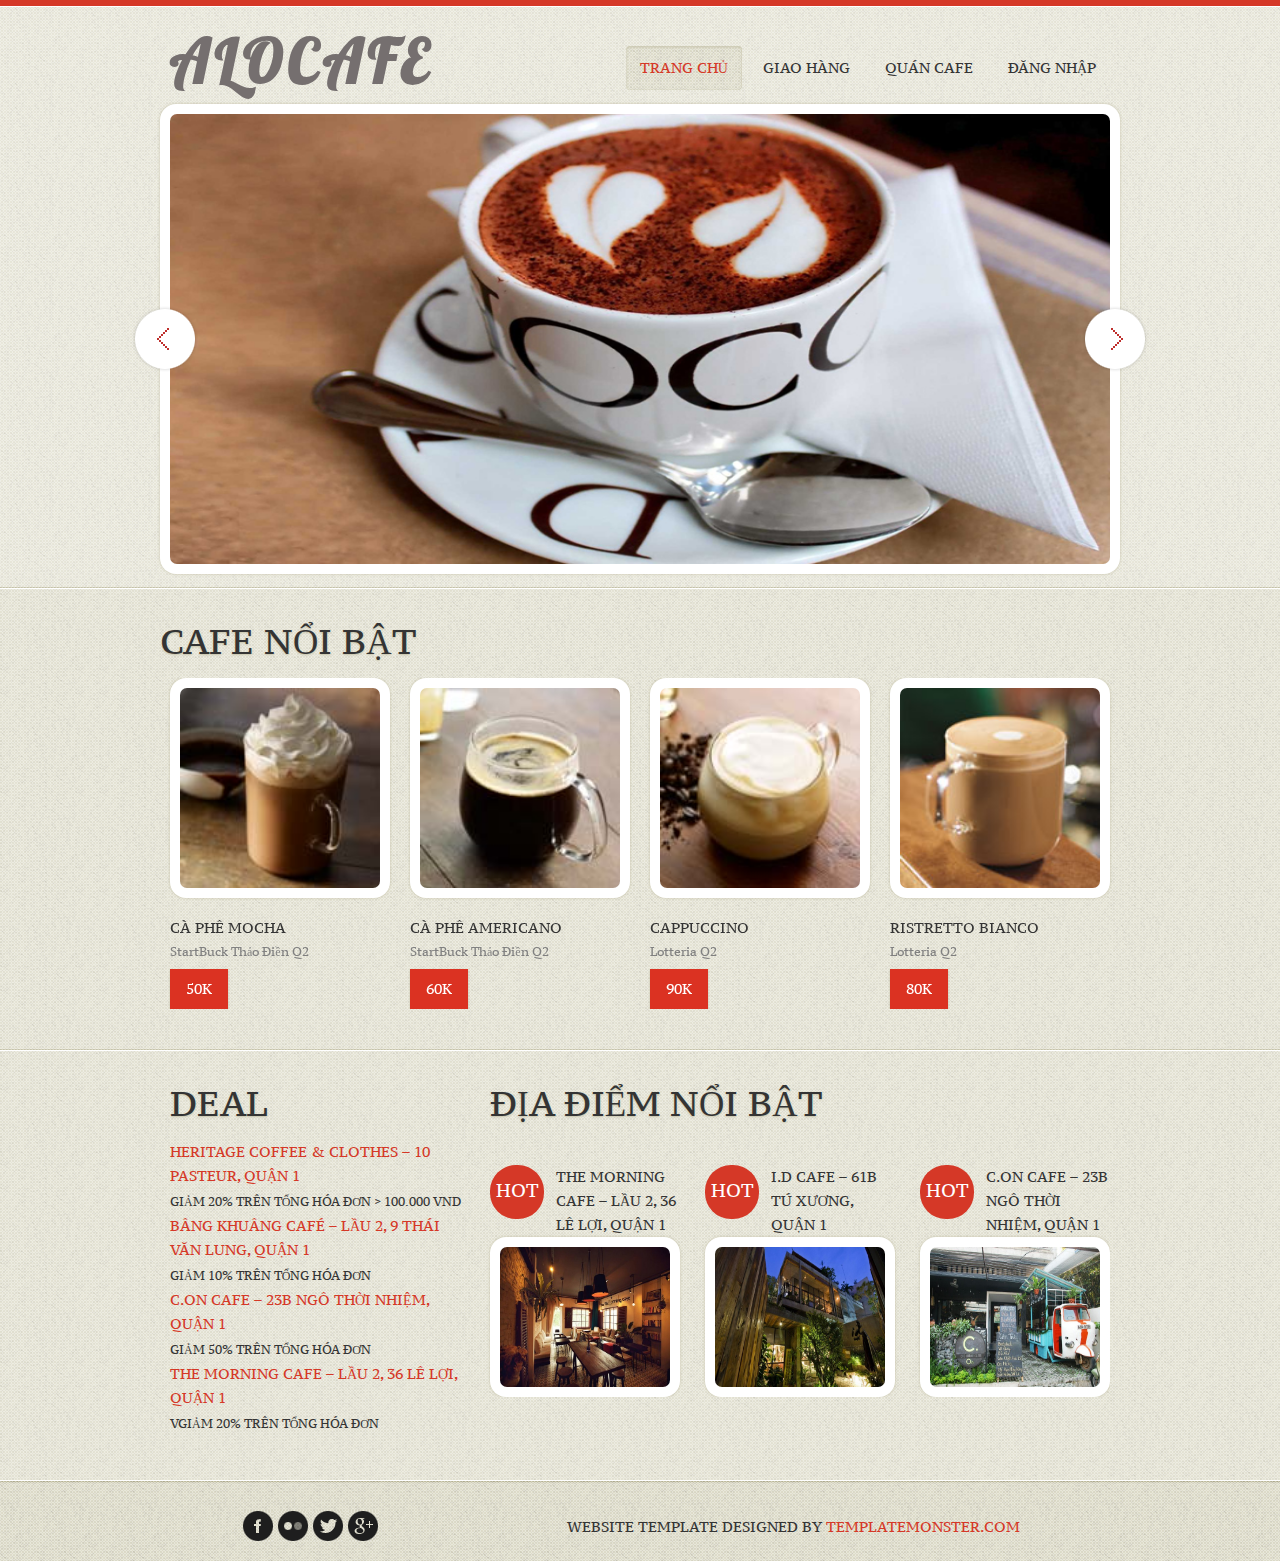
==== commit 7b8e6cb0: "Signed-off-by: lytranuit <lytranuit@gmail.com> finish" ====
--- a/index.html
+++ b/index.html
@@ -78,8 +78,7 @@
                         <ul class="sf-menu">
                             <li class="active"><a href="index.html">Trang chủ</a></li>
                             <li><a href="index-2.html">Giao hàng</a> </li>
-                            <li><a href="index-1.html">Ðặt bàn</a> </li>
-                            <li><a href="index-3.html">Tin tức</a> </li>
+                            <li><a href="index-1.html">Quán cafe</a> </li>
                             <li><a href="index-5.html">Ðăng nhập</a> </li>
                         </ul>
                     </nav>
@@ -113,7 +112,7 @@
                                 <figure class="box-img"><img src="images/mocha.jpg" alt="" width="200px"/></figure>
                                 <p>Cà phê Mocha</p>
                                 <span>StartBuck Thảo Ðiền Q2</span>
-                                <a href="http://blog.templatemonster.com/free-website-templates/" class="btn">50k</a> 
+                                <a href="index-3.html" class="btn">50k</a> 
                             </article>
                         </li>
                         <li> 
@@ -121,7 +120,7 @@
                                 <figure class="box-img"><img src="images/Americano.jpg" alt="" width="200px"/></figure>
                                 <p>Cà phê Americano</p>
                                 <span>StartBuck Thảo Ðiền Q2</span>
-                                <a href="http://blog.templatemonster.com/free-website-templates/" class="btn">60k</a> 
+                                <a href="index-3.html" class="btn">60k</a> 
                             </article>
                         </li>
                         <li> 
@@ -129,15 +128,15 @@
                                 <figure class="box-img"><img src="images/Cappuccino.jpg " alt="" width="200px"/></figure>
                                 <p>Cappuccino</p>
                                 <span>Lotteria Q2</span>
-                                <a href="http://blog.templatemonster.com/free-website-templates/" class="btn">90k</a> 
+                                <a href="index-3.html" class="btn">90k</a> 
                             </article>
                         </li>
                         <li> 
                             <article class="grid_3 thumbnail-1">
                                 <figure class="box-img"><img src="images/Ristretto_Bianco.jpg " alt="" width="200px"/></figure>
                                 <p>Ristretto Bianco</p>
-                                 <span>Lotteria Q2</span>
-                                <a href="http://blog.templatemonster.com/free-website-templates/" class="btn">80k</a> 
+                                <span>Lotteria Q2</span>
+                                <a href="index-3.html" class="btn">80k</a> 
                             </article>
                         </li>
                         <li> 
@@ -145,7 +144,7 @@
                                 <figure class="box-img"><img src="images/Hazelnut_Macchiatob.jpg" alt="" width="200px"/></figure>
                                 <p>Hazelnut Macchiatob</p>
                                 <span>Vincom Thủ Ðức</span>
-                                <a href="http://blog.templatemonster.com/free-website-templates/" class="btn">85k</a> 
+                                <a href="index-3.html" class="btn">85k</a> 
                             </article>
                         </li>
                     </ul>
@@ -155,45 +154,42 @@
             <div class="border-horiz"></div>
             <div class="container_12">
                 <article class="grid_4">
-                    <h3>popular</h3>
+                    <h3>Deal</h3>
                     <ul class="list-popular">
-                        <li> <a href="#">Lighter cooking</a>
-                            <p>At vero eos et accusam etusto dolores et ea rebum.</p>
-                        </li>
-                        <li> <a href="#">Pudding</a>
-                            <p>Duis autem vel eum iriure dolor in hendrerit.</p>
-                        </li>
-                        <li> <a href="#">Black bean salsa</a>
-                            <p>Molestie consequat, vel illum dolore eu feugiat.</p>
-                        </li>
-                        <li> <a href="#">Asparagus</a>
-                            <p>Vulputate velit esse molestie consequat.</p>
+                        <li> <a href="index-3.html">Heritage Coffee & Clothes – 10 Pasteur, Quận 1</a>
+                            <p>Giảm 20% trên tổng hóa đơn > 100.000 VND</p>
+                        </li>
+                        <li> <a href="index-3.html">Bâng Khuâng Café – Lầu 2, 9 Thái Văn Lung, Quận 1</a>
+                            <p>Giảm 10% trên tổng hóa đơn</p>
+                        </li>
+                        <li> <a href="index-3.html">C.On Cafe – 23B Ngô Thời Nhiệm, Quận 1</a>
+                            <p>Giảm 50% trên tổng hóa đơn</p>
+                        </li>
+                        <li> <a href="index-3.html">The Morning Cafe – Lầu 2, 36 Lê Lợi, Quận 1</a>
+                            <p>VGiảm 20% trên tổng hóa đơn</p>
                         </li>
                     </ul>
                 </article>
                 <article class="grid_8">
-                    <h3>Professional programs</h3>
-                    <blockquote class="quote-1"> Lorem ipsum dolor sit amet, consetetur sadipscing elitr, sed diam nonumy eirmod tempor invidunt ut labore et dolore magna aliquym erat, sed diam voluptua At vero eos. </blockquote>
-                    <div class="name-author">- James Willis</div>
+                    <h3>Địa điểm nổi bật</h3>
                     <ul class="list-dropcap">
                         <li>
                             <div class="wrapper">
-                                <div class="dropcap">A</div>
-                                <a href="#">Lorpsum dolor</a> </div>
-                            <figure class="box-img"><img src="images/page1-img4.jpg " alt="" /></figure>
+                                <div class="dropcap">Hot</div>
+                                <a href="index-3.html">The Morning Cafe – Lầu 2, 36 Lê Lợi, Quận 1</a> </div>
+                            <figure class="box-img"><img src="images/morningcafe.jpg" alt="" width="170px" height="140px" /></figure>
                         </li>
                         <li>
                             <div class="wrapper">
-                                <div class="dropcap">B</div>
-                                <a href="#">consetet
-                                    sadiping </a> </div>
-                            <figure class="box-img"><img src="images/page1-img5.jpg " alt="" /></figure>
+                                <div class="dropcap">Hot</div>
+                                <a href="index-3.html">I.D Cafe – 61B Tú Xương, Quận 1</a> </div>
+                            <figure class="box-img"><img src="images/idcafe.jpg " alt="" width="170px" height="140px"/></figure>
                         </li>
                         <li>
                             <div class="wrapper">
-                                <div class="dropcap">C</div>
-                                <a href="#">diam nonumy </a> </div>
-                            <figure class="box-img"><img src="images/page1-img6.jpg " alt="" /></figure>
+                                <div class="dropcap">Hot</div>
+                                <a href="index-3.html">C.On Cafe – 23B Ngô Thời Nhiệm, Quận 1</a> </div>
+                            <figure class="box-img"><img src="images/oncafe.jpg " alt="" width="170px" height="140px"/></figure>
                         </li>
                     </ul>
                 </article>
--- a/css/style.css
+++ b/css/style.css
@@ -227,7 +227,7 @@
     box-shadow:inset 0 1px 3px #c5c2a9;
     -moz-box-shadow: inset 0 1px 3px #c5c2a9;
     -webkit-box-shadow: inset 0 1px 3px #c5c2a9;
-
+    width: inherit;
 }
 
 .sf-menu > li.sfHover > a, .sf-menu > li > a:hover, .sf-menu li.active a {
@@ -309,18 +309,20 @@
 
 .list-popular.news{padding-right:22px}
 .list-popular a{
-    font-size:20px;
+    font-size:14px;
     color:#d53827;
     line-height:24px;
     margin-bottom:2px;
     display:inline-block}
 .list-popular a:hover{color:#343434}
-
+.list-popular p{
+    font-size: 12px;
+}
 .list-dropcap{overflow:hidden;margin-left:-25px;padding-top:25px}
 .list-dropcap li{float:left;width:190px;margin-left:25px}
 .list-dropcap a{
     color:#343434;
-    font-size:20px;
+    font-size:14px;
     line-height:24px}
 .list-dropcap a:hover{color:#d53827;}
 
@@ -329,7 +331,7 @@
          border-radius:26px;
          -moz-border-radius:26px;
          -webkit-border-radius:26px;
-         font-size:45px;
+         font-size:18px;
          line-height:48px;
          text-transform:uppercase;
          color:#fff;
@@ -338,7 +340,7 @@
          margin:0 12px 18px 0
 }
 .list-dropcap1{padding-top:10px}
-.list-dropcap1 .dropcap{background:#D05656;margin-bottom:8px}
+.list-dropcap1 .dropcap{background:#D05656;margin-bottom:8px; font-size: 40px;}
 .list-dropcap1 li{padding-bottom:32px}
 .list-dropcap1 h4{color:#343434;line-height:24px}	
 .side-bar{
@@ -531,12 +533,6 @@
     float:left;
     margin:0
 }
-iframe {
-    height: 182px;
-    overflow: hidden;
-    width: 630px;
-
-}
 /*----- adress -----*/
 
 .box-address {
@@ -570,7 +566,6 @@
 /*===== footer =====*/
 
 footer {
-    position:relative;
     padding:31px 0 20px;
     background:url(../images/tail-bg-footer.gif) repeat-x 0 0;
 
@@ -616,7 +611,91 @@
 .list-recipes .overflow p{
     text-transform: none;
 }
+.list-recipes .overflow h4 b{
+    float: right;
+    text-transform: none;
+    color: black;
+    font-size: 14px;
+    font-weight: normal;
+    margin: 0px 10px;
+}
 .red{
     color: red;
     display: inline-block;
+}
+.vote{background: url(http://cdn.quancafe.vn/Content/images/icon_star_vote2.png) no-repeat; width: 20px; height:20px; float:left;}
+.vote:hover{background:url(http://cdn.quancafe.vn/Content/images/icon_star_vote.png) no-repeat}
+.voted{background: url(http://cdn.quancafe.vn/Content/images/icon_star_vote.png) no-repeat; width: 20px; height:20px; float:left}
+.voted:hover{background: url(http://cdn.quancafe.vn/Content/images/icon_star_vote2.png) no-repeat}
+.voted12{background: url(http://cdn.quancafe.vn/Content/images/icon_star_vote1_2.png) no-repeat; width: 20px; height:20px; float:left;}
+.voted12:hover{background: url(http://cdn.quancafe.vn/Content/images/icon_star_vote.png) no-repeat}
+.input-group {
+    position: relative;
+    display: table;
+    border-collapse: separate;
+}
+.input-group-btn {
+    position: relative;
+    font-size: 0;
+    white-space: nowrap;
+}
+.input-group-addon, .input-group-btn {
+    width: 1%;
+    white-space: nowrap;
+    vertical-align: middle;
+}
+.input-group-addon, .input-group-btn, .input-group .form-control {
+    display: table-cell;
+}
+#userComment{
+    -webkit-box-sizing: border-box;
+    -moz-box-sizing: border-box;
+    box-sizing: border-box;
+    border-top-right-radius: 0;
+    border-bottom-right-radius: 0;
+}
+.btn-sm, .btn-group-sm > .btn {
+    padding: 8px 13px;
+    font-size: 12px;
+    line-height: 1.5;
+    border-radius: 3px;
+}
+#comments span{
+    padding-bottom: 0;
+
+}
+.input-group-addon, .input-group-btn, .input-group .form-control {
+    display: table-cell;
+}
+.input-group .form-control {
+    position: relative;
+    z-index: 2;
+    float: left;
+    width: 100%;
+    margin-bottom: 0;
+}
+.input-sm {
+    height: 30px;
+    padding: 5px 10px;
+    font-size: 12px;
+    line-height: 1.5;
+    border-radius: 3px;    
+}
+.form-control {
+    display: block;
+    width: 100%;
+    height: 34px;
+    padding: 6px 12px;
+    font-size: 14px;
+    line-height: 1.42857143;
+    color: #555;
+    background-color: #fff;
+    background-image: none;
+    border: 1px solid #ccc;
+    border-radius: 4px;
+    -webkit-box-shadow: inset 0 1px 1px rgba(0, 0, 0, .075);
+    box-shadow: inset 0 1px 1px rgba(0, 0, 0, .075);
+    -webkit-transition: border-color ease-in-out .15s, -webkit-box-shadow ease-in-out .15s;
+    -o-transition: border-color ease-in-out .15s, box-shadow ease-in-out .15s;
+    transition: border-color ease-in-out .15s, box-shadow ease-in-out .15s;
 }